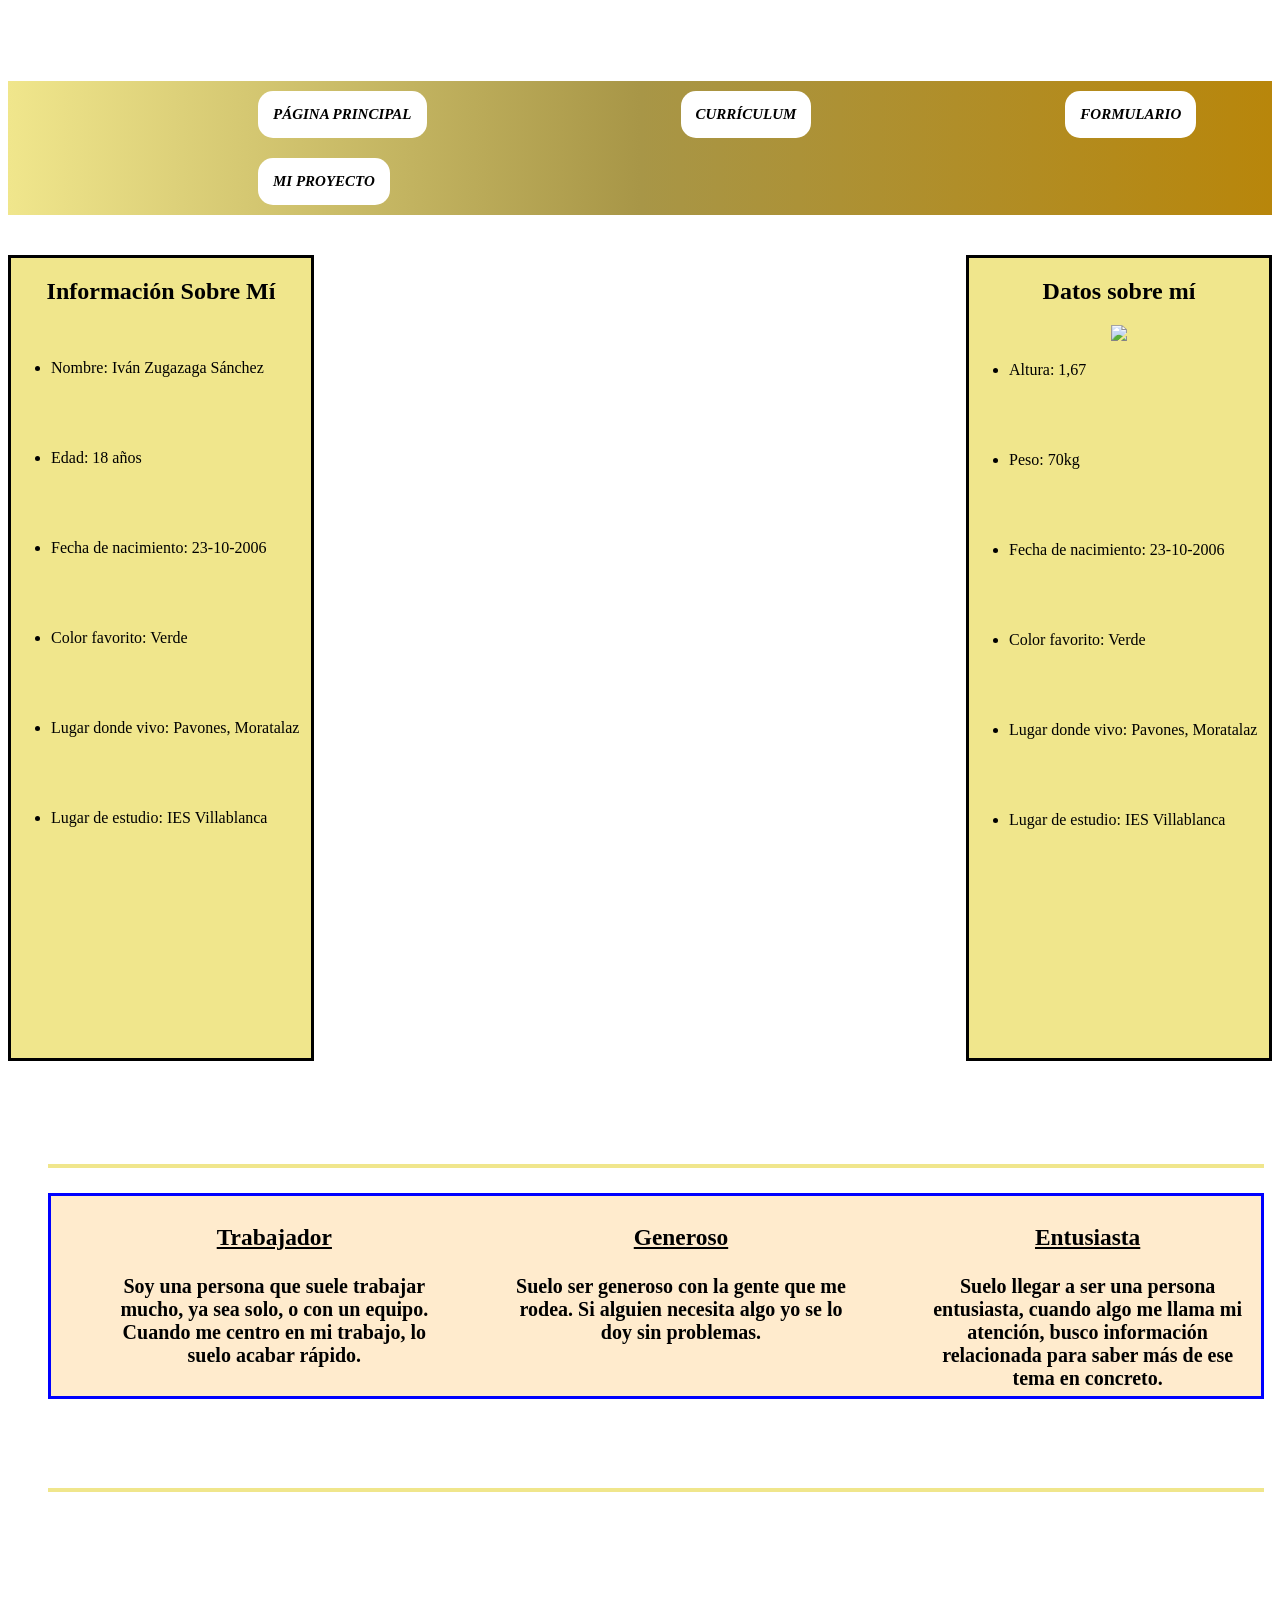
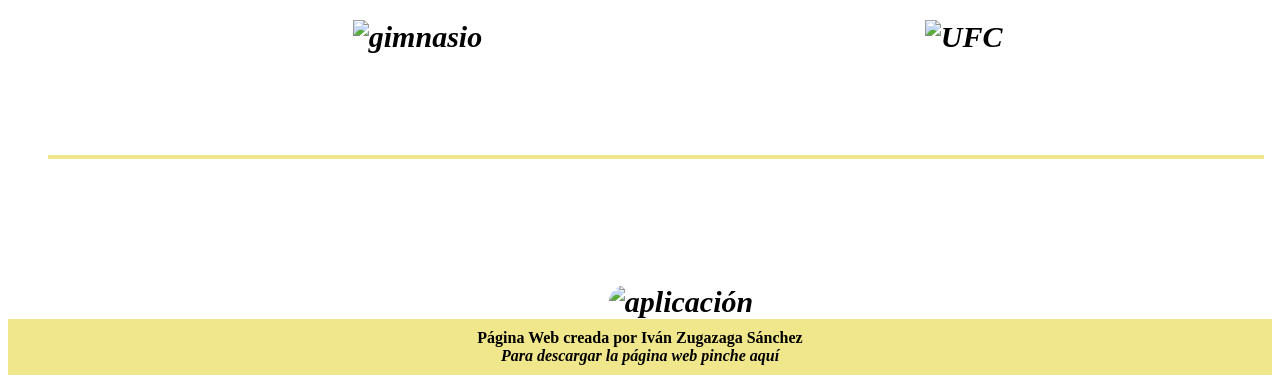
==== index.html @ 1c579524 "Add files via upload" ====
<!DOCTYPE html>
<html lang="es">
<head>
    <meta charset="UTF-8">
    <meta name="viewport" content="width=device-width, initial-scale=1.0">
    <title>Web Personal</title>
    <link rel="stylesheet" href="web.css">
</head>
<body>
    <header class="header1">Página Principal</header>

    <nav>
            <div class="boton">
                <a href="index.html">PÁGINA PRINCIPAL</a>
            </div>
            
            <div class="boton">
                <a href="curriculum.html">CURRÍCULUM</a>
            </div>

            <div class="boton">
                <a href="formulario.html">FORMULARIO</a>
            </div>

            <div class="boton">
                <a href="curriculum.html">MI PROYECTO</a>
            </div>
    </nav>

    <aside>
        <h1>Información Sobre Mí</h1>
        <img src="fotos/MAGOMEDOV_SHARA_02-01.avif" alt="">
        <ul class="lista">
            <li>Nombre: Iván Zugazaga Sánchez</li>
            <br>
            <br>
            <br>
            <br>
            <li>Edad: 18 años</li>
            <br>
            <br>
            <br>
            <br>
            <li>Fecha de nacimiento: 23-10-2006</li>
            <br>
            <br>
            <br>
            <br>
            <li>Color favorito: Verde</li>
            <br>
            <br>
            <br>
            <br>
            <li>Lugar donde vivo: Pavones, Moratalaz</li>
            <br>
            <br>
            <br>
            <br>
            <li>Lugar de estudio: IES Villablanca</li>
            <br>
            <br>
            <br>
            <br>
        </ul>
    </aside>

    <aside class="aside2">
        <h1>Datos sobre mí</h1>
        <img src="fotos/PEREIRA_ALEX.avif">
        <ul class="lista">
            <li>Altura: 1,67</li>
            <br>
            <br>
            <br>
            <br>
            <li>Peso: 70kg</li>
            <br>
            <br>
            <br>
            <br>
            <li>Fecha de nacimiento: 23-10-2006</li>
            <br>
            <br>
            <br>
            <br>
            <li>Color favorito: Verde</li>
            <br>
            <br>
            <br>
            <br>
            <li>Lugar donde vivo: Pavones, Moratalaz</li>
            <br>
            <br>
            <br>
            <br>
            <li>Lugar de estudio: IES Villablanca</li>
            <br>
            <br>
            <br>
            <br>
        </ul>
    </aside>
        <main>
            <h2>Tres características que me definen</h2>
            <hr>
            <section class="características">
                <article>
                    <h3>Trabajador</h3>
                    <p>Soy una persona que suele trabajar mucho, ya sea solo, o con un equipo. Cuando me centro en mi trabajo, lo suelo acabar rápido.</p>
                </article>

                <article>
                    <h3>Generoso</h3>
                    <p>Suelo ser generoso con la gente que me rodea. Si alguien necesita algo yo se lo doy sin problemas.<p>
                </article>

                <article>
                    <h3>Entusiasta</h3>
                    <p>Suelo llegar a ser una persona entusiasta, cuando algo me llama mi atención, busco información relacionada para saber más de ese tema en concreto.</p>
                </article>
            </section>
           
            <h2>Dos cosas que no dejaría de hacer</h2>
            <hr>
            <section class="actividad">
                <article>
                    <h3 class="articulo2">Ir al gimnasio</h3>
                    <a href="https://www.gimnasiomercurio.es/" target="_blank">
                        <img class="gimnasio" src="fotos/dsc0259.jpeg" alt="gimnasio" title="Gimnasio">  
                    </a>
                </article>

                <article>
                    <h3 class="articulo3">Ver la UFC</h3>
                    <a href="https://www.ufcespanol.com/" target="_blank">
                        <img class="ufc" src="fotos/channels4_profile.jpg" alt="UFC" title="UFC">  
                    </a>
                </article>
            </section>

            <h2>Aplicación que más utilizo</h2>
            <hr>
            <section class="aplicacion">
                <article>
                    <h3 class="articulo 4">La aplicación que más utilizo con frecuencia es Instagram</h3>
                    <a href="https://www.instagram.com/" target="_blank">
                        <img class="aplicacion" src="fotos/unnamed.png" alt="aplicación" title="Instagram">  
                    </a>
        </main>
            <footer>
                Página Web creada por Iván Zugazaga Sánchez
                <br>
                <a href="https://github.com/IvanEndricki/1EVAL_HT1EVAL_HTMLyCSS_APPWEB_2smrb_ivanzugazaga/tree/main" target="_blank">Para descargar la página web pinche aquí</a>
            </footer>
</body>
</html>
---- web.css ----
body{
    background-image: url(fotos/fondo2.webp);
    background-position: center;
    background-repeat: no-repeat;
    background-size: cover;
    background-attachment: fixed;
}

.header1{
    font-size: 50px;
    text-align: center;
    color: white;
    text-decoration: underline;
    font-style: italic;
    font-weight: bold;
}

nav{
    background: rgb(240,230,140);
    background: linear-gradient(90deg, rgba(240,230,140,1) 0%, rgba(168,150,71,1) 50%, rgba(184,134,11,1) 100%);
    margin-top: 15px;
}

.boton{
    background-color: white;
    width: max-content;
    border-radius: 15px;
    padding: 15px;
    font-size: 15px;
    margin-left: 250px;
    margin-top: 10px;
    margin-bottom: 10px;
    color: black;
    text-decoration: none;
}

.boton:hover{
    background-color: burlywood;
}

nav div{
    display: inline-block;
    padding: 20px;
    width: 24%;
    color: white;
    text-align: center;
}

a{
    outline: none;
    text-decoration: none;
}

a:link{
    color: black;
    font-weight: bold;
    font-style: italic;
}

a:visited{
    color: black;
    font-weight: bold;
    font-style: italic;
}

aside{
    background-color: khaki;
    color: black;
    float: left;
    width: 300px;
    height: 800px;
    margin-top: 40px;
    text-align: center;
    border: 3px black solid;
}

.lista{
    text-align: left;
}

main{
    float: left;
    margin-left: 40px;
    margin-top: 5px;
    font-weight: bold;
    text-align: center;
    color: white;
    font-weight: bold;
    font-size: 30px;
}

hr{
    border: 2px solid;
    color: khaki;
}

.características{
    column-count: 3;
    width: 1200px;
    height: 190px;
    float: left;
    margin-top: 10px;
    margin-bottom: 20px;
    background-color: blanchedalmond;
    padding: 5px;
    border: 3px blue solid;
    text-align: center;
    color: black;
    font-size: 20px;
}

article{
    display: inline-block;
    margin-left: 50px;
}

p{
    word-wrap: break-word;
    display: table-row;
    color: black;
}

.aside2{
    background-color: khaki;
    color: black;
    float: right;
    width: 300px;
    height: 800px;
    margin-top: 40px;
    text-align: center;
    margin-right: 0px;
    border: 3px black solid;
}

h3{
    font-weight: bold;
    text-decoration: underline;
}

.titulo2{
    text-align: center;
}

img.gimnasio{
    width: 220px;
    border: 3px white solid;
    margin-right: 300px;
}

.articulo2{
    margin-right: 300px;
}

img.ufc{
    width: 150px;
    border: 3px white solid;
}

h2{
    font-size: 35px;
}

img.aplicacion{
    width: 150px;
    border-radius: 50px;
    margin-top: 0px;
}

.articulo4{
    margin-right: 300px;
}

footer{
    font-weight: bold;
    clear: both;
    background-color: khaki;
    text-align: center;
    padding: 10px;
}

img.imagen{
    margin-top: 50px;
    width: 160px;
    border: 3px black solid;
    margin-left: 20px;
}

.section2{
    float: right;
    margin-left: 120px;
    margin-top: 20px;
    padding-right: 50px;
    margin-top: 60px;
}

.estudiante{
    text-decoration: none;
    text-align: left;
}

.telefono{
    list-style-image: url(fotos/Icono_telefono_compressed_resized\ \(3\).png);
    text-align: left;
}

.correo{
    list-style-image: url(fotos/95645_resized.png);
    text-align: left;
}
.pais{
    list-style-image: url(fotos/619_resized.png);
    text-align: left;
}

.main2{
    background-color: blanchedalmond;
    border: 3px black solid;
    margin-top: 40px;
    color: black;
    float: left;
    width: 1100px;
}

.información{
    float: right;
    margin-top: 50px;
}

.perfil{
    float: left;
    text-decoration: underline;
    margin-bottom: 15px;
}

.sobre-mí{
    background-color: darkgrey;
}

.párrafo1{
    float: left;
}

.formación{
    float: left;
}
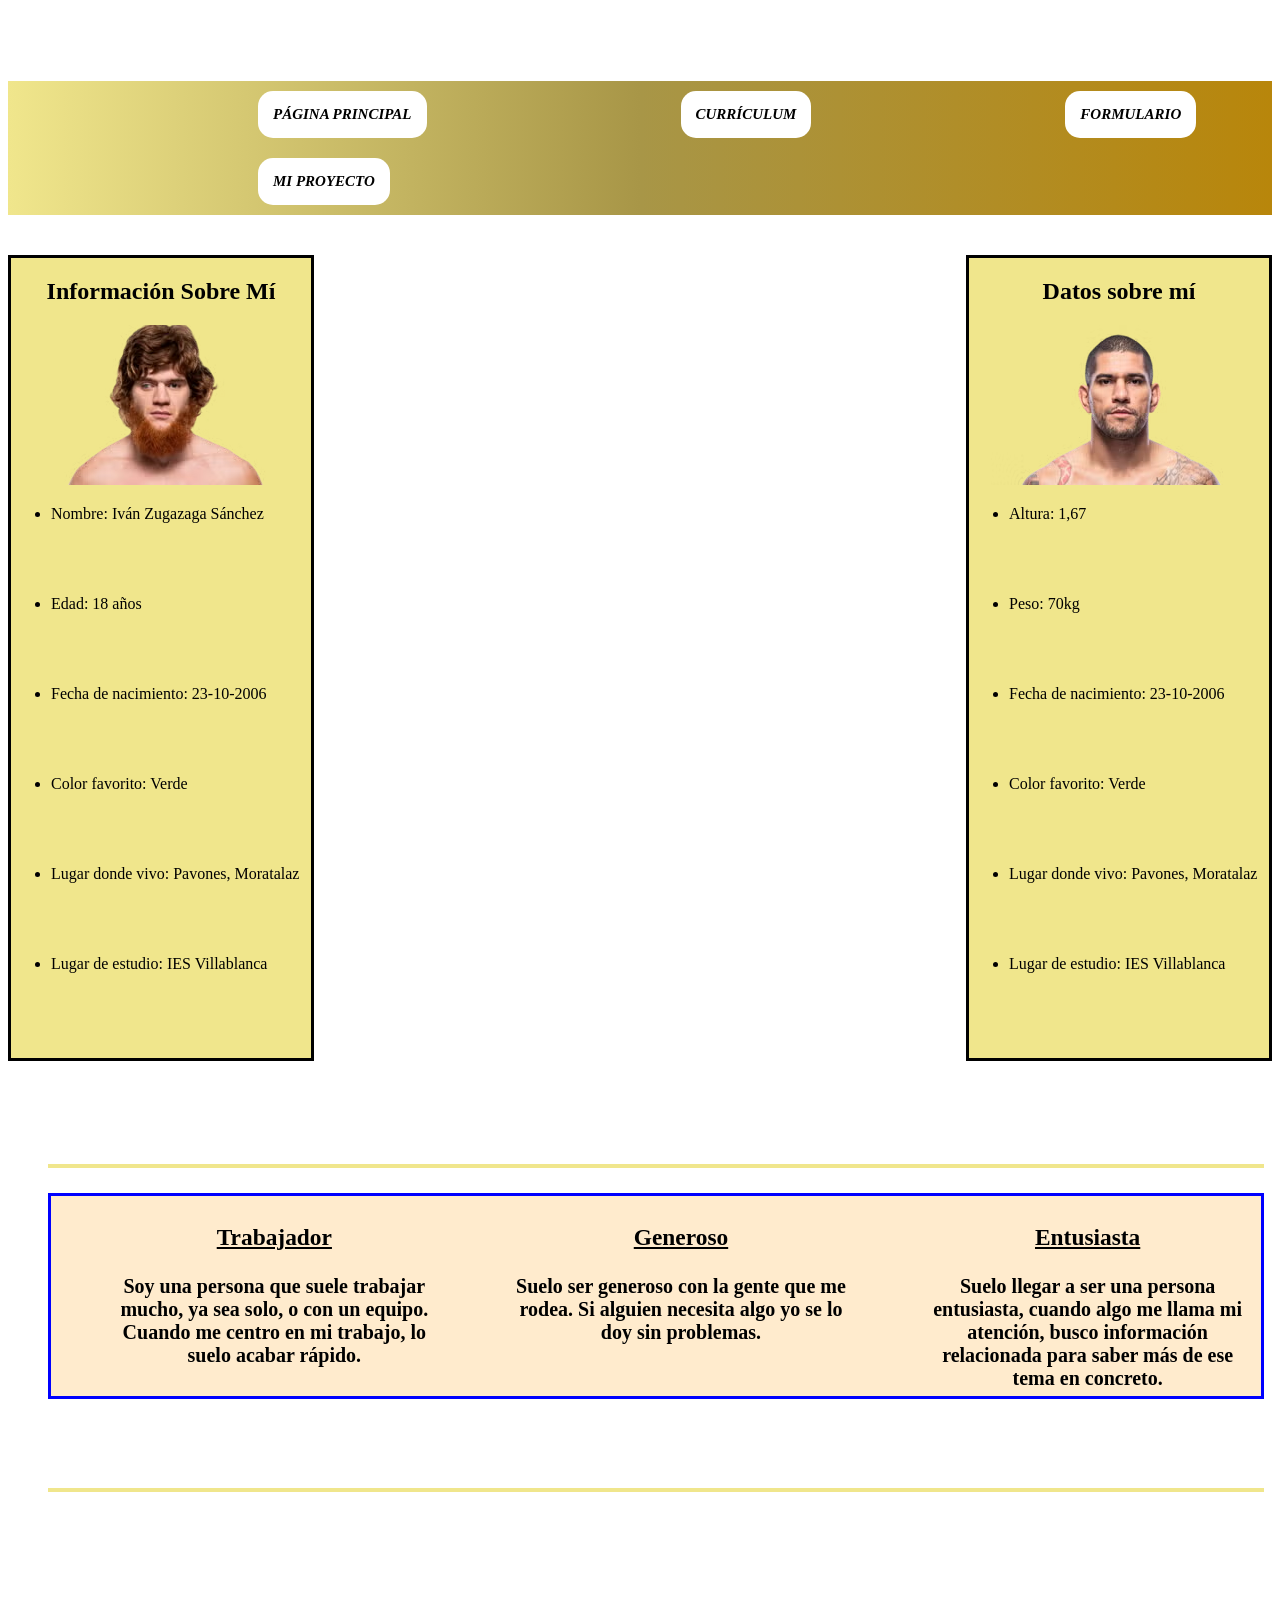
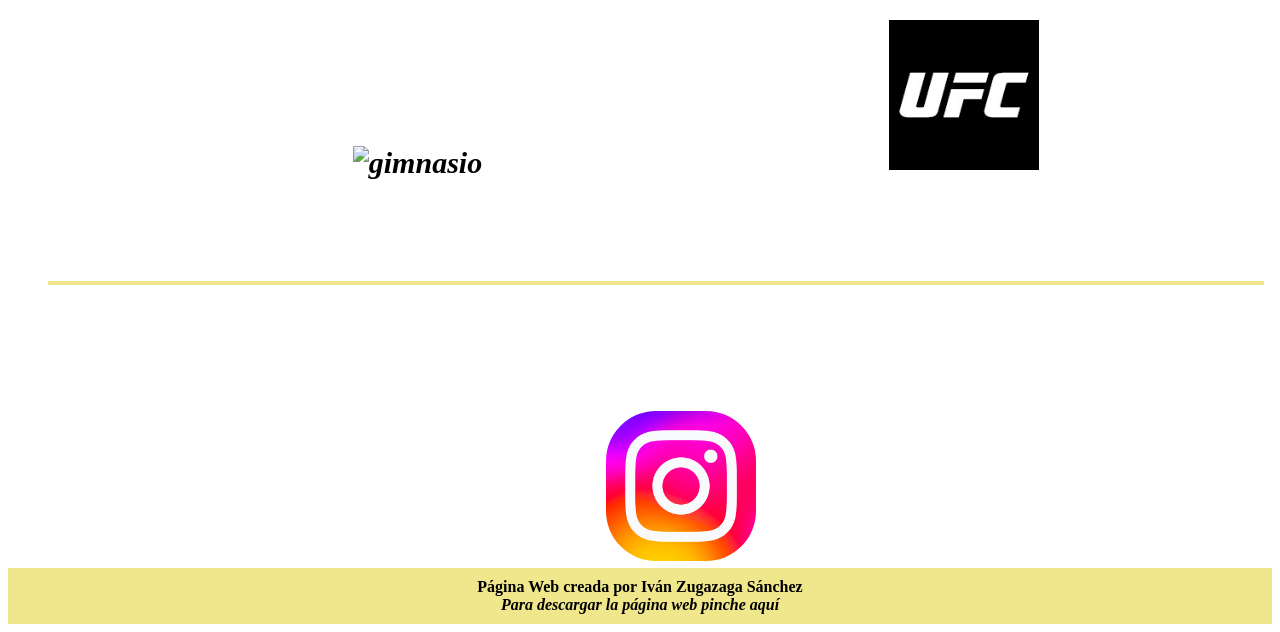
==== commit 7cc00085: "Web" ====
--- a/index.html
+++ b/index.html
@@ -1,35 +1,37 @@
 <!DOCTYPE html>
 <html lang="es">
+
 <head>
     <meta charset="UTF-8">
     <meta name="viewport" content="width=device-width, initial-scale=1.0">
     <title>Web Personal</title>
     <link rel="stylesheet" href="web.css">
 </head>
+
 <body>
     <header class="header1">Página Principal</header>
 
     <nav>
-            <div class="boton">
-                <a href="index.html">PÁGINA PRINCIPAL</a>
-            </div>
-            
-            <div class="boton">
-                <a href="curriculum.html">CURRÍCULUM</a>
-            </div>
+        <div class="boton">
+            <a href="index.html">PÁGINA PRINCIPAL</a>
+        </div>
 
-            <div class="boton">
-                <a href="formulario.html">FORMULARIO</a>
-            </div>
+        <div class="boton">
+            <a href="curriculum.html">CURRÍCULUM</a>
+        </div>
 
-            <div class="boton">
-                <a href="curriculum.html">MI PROYECTO</a>
-            </div>
+        <div class="boton">
+            <a href="formulario.html">FORMULARIO</a>
+        </div>
+
+        <div class="boton">
+            <a href="curriculum.html">MI PROYECTO</a>
+        </div>
     </nav>
 
     <aside>
         <h1>Información Sobre Mí</h1>
-        <img src="fotos/MAGOMEDOV_SHARA_02-01.avif" alt="">
+        <img src="MAGOMEDOV_SHARA_02-01.avif" alt="">
         <ul class="lista">
             <li>Nombre: Iván Zugazaga Sánchez</li>
             <br>
@@ -66,7 +68,7 @@
 
     <aside class="aside2">
         <h1>Datos sobre mí</h1>
-        <img src="fotos/PEREIRA_ALEX.avif">
+        <img src="PEREIRA_ALEX.avif">
         <ul class="lista">
             <li>Altura: 1,67</li>
             <br>
@@ -100,57 +102,62 @@
             <br>
         </ul>
     </aside>
-        <main>
-            <h2>Tres características que me definen</h2>
-            <hr>
-            <section class="características">
-                <article>
-                    <h3>Trabajador</h3>
-                    <p>Soy una persona que suele trabajar mucho, ya sea solo, o con un equipo. Cuando me centro en mi trabajo, lo suelo acabar rápido.</p>
-                </article>
+    <main>
+        <h2>Tres características que me definen</h2>
+        <hr>
+        <section class="características">
+            <article>
+                <h3>Trabajador</h3>
+                <p>Soy una persona que suele trabajar mucho, ya sea solo, o con un equipo. Cuando me centro en mi
+                    trabajo, lo suelo acabar rápido.</p>
+            </article>
 
-                <article>
-                    <h3>Generoso</h3>
-                    <p>Suelo ser generoso con la gente que me rodea. Si alguien necesita algo yo se lo doy sin problemas.<p>
-                </article>
+            <article>
+                <h3>Generoso</h3>
+                <p>Suelo ser generoso con la gente que me rodea. Si alguien necesita algo yo se lo doy sin problemas.
+                <p>
+            </article>
 
-                <article>
-                    <h3>Entusiasta</h3>
-                    <p>Suelo llegar a ser una persona entusiasta, cuando algo me llama mi atención, busco información relacionada para saber más de ese tema en concreto.</p>
-                </article>
-            </section>
-           
-            <h2>Dos cosas que no dejaría de hacer</h2>
-            <hr>
-            <section class="actividad">
-                <article>
-                    <h3 class="articulo2">Ir al gimnasio</h3>
-                    <a href="https://www.gimnasiomercurio.es/" target="_blank">
-                        <img class="gimnasio" src="fotos/dsc0259.jpeg" alt="gimnasio" title="Gimnasio">  
-                    </a>
-                </article>
+            <article>
+                <h3>Entusiasta</h3>
+                <p>Suelo llegar a ser una persona entusiasta, cuando algo me llama mi atención, busco información
+                    relacionada para saber más de ese tema en concreto.</p>
+            </article>
+        </section>
 
-                <article>
-                    <h3 class="articulo3">Ver la UFC</h3>
-                    <a href="https://www.ufcespanol.com/" target="_blank">
-                        <img class="ufc" src="fotos/channels4_profile.jpg" alt="UFC" title="UFC">  
-                    </a>
-                </article>
-            </section>
+        <h2>Dos cosas que no dejaría de hacer</h2>
+        <hr>
+        <section class="actividad">
+            <article>
+                <h3 class="articulo2">Ir al gimnasio</h3>
+                <a href="https://www.gimnasiomercurio.es/" target="_blank">
+                    <img class="gimnasio" src="dsc0259.jpeg" alt="gimnasio" title="Gimnasio">
+                </a>
+            </article>
 
-            <h2>Aplicación que más utilizo</h2>
-            <hr>
-            <section class="aplicacion">
-                <article>
-                    <h3 class="articulo 4">La aplicación que más utilizo con frecuencia es Instagram</h3>
-                    <a href="https://www.instagram.com/" target="_blank">
-                        <img class="aplicacion" src="fotos/unnamed.png" alt="aplicación" title="Instagram">  
-                    </a>
-        </main>
-            <footer>
-                Página Web creada por Iván Zugazaga Sánchez
-                <br>
-                <a href="https://github.com/IvanEndricki/1EVAL_HT1EVAL_HTMLyCSS_APPWEB_2smrb_ivanzugazaga/tree/main" target="_blank">Para descargar la página web pinche aquí</a>
-            </footer>
+            <article>
+                <h3 class="articulo3">Ver la UFC</h3>
+                <a href="https://www.ufcespanol.com/" target="_blank">
+                    <img class="ufc" src="channels4_profile.jpg" alt="UFC" title="UFC">
+                </a>
+            </article>
+        </section>
+
+        <h2>Aplicación que más utilizo</h2>
+        <hr>
+        <section class="aplicacion">
+            <article>
+                <h3 class="articulo 4">La aplicación que más utilizo con frecuencia es Instagram</h3>
+                <a href="https://www.instagram.com/" target="_blank">
+                    <img class="aplicacion" src="unnamed.png" alt="aplicación" title="Instagram">
+                </a>
+    </main>
+    <footer>
+        Página Web creada por Iván Zugazaga Sánchez
+        <br>
+        <a href="https://github.com/IvanEndricki/1EVAL_HT1EVAL_HTMLyCSS_APPWEB_2smrb_ivanzugazaga/tree/main"
+            target="_blank">Para descargar la página web pinche aquí</a>
+    </footer>
 </body>
+
 </html>
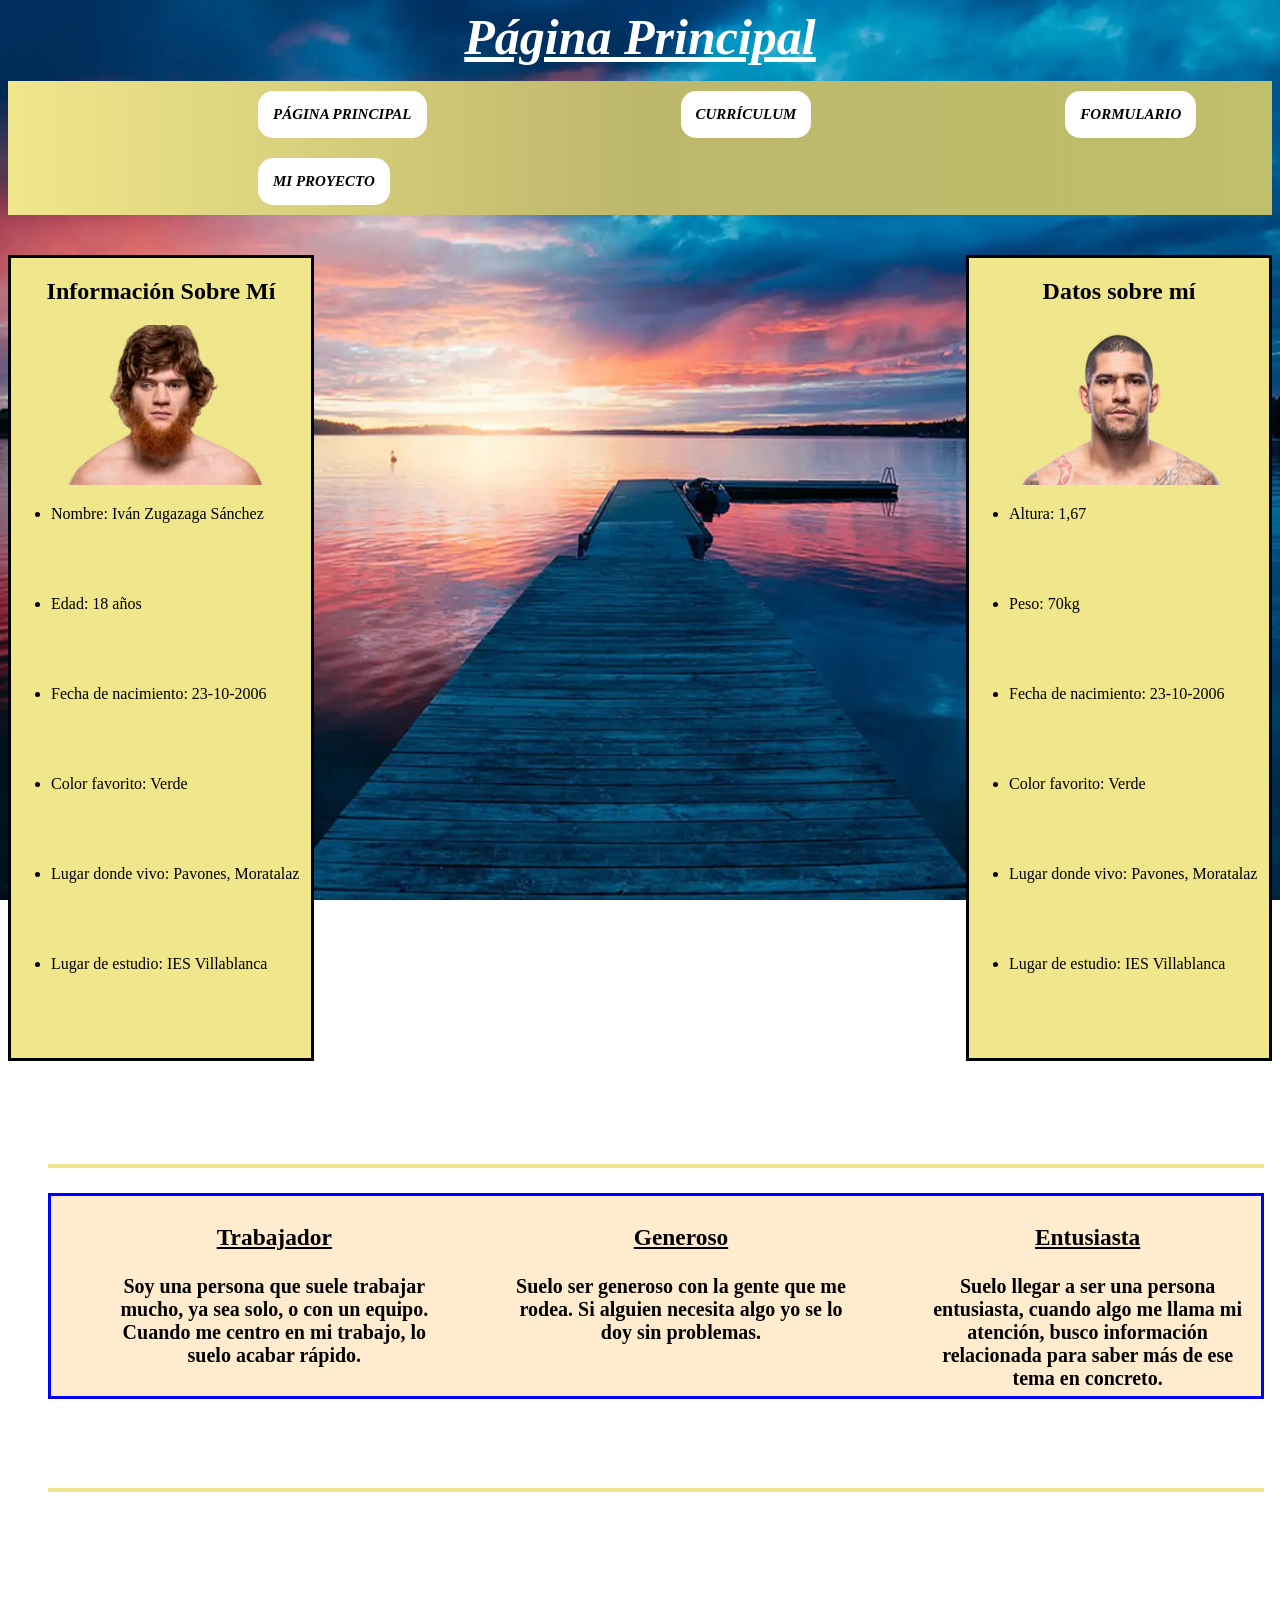
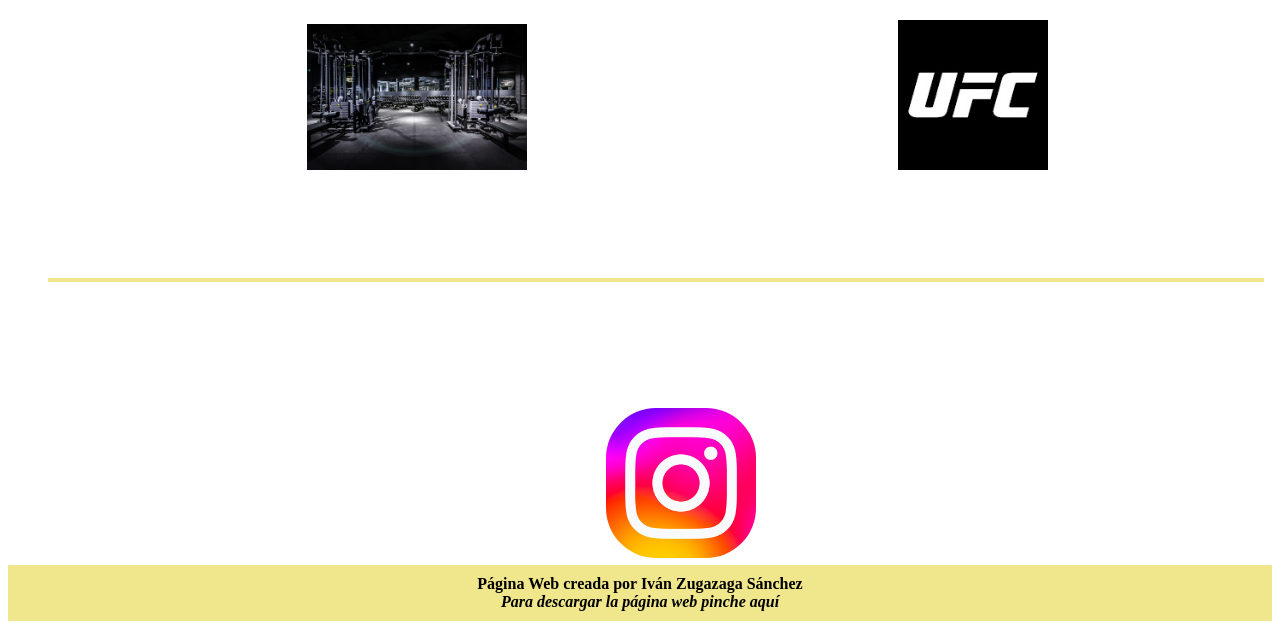
==== commit a74b8201: "Web" ====
--- a/index.html
+++ b/index.html
@@ -1,37 +1,35 @@
 <!DOCTYPE html>
 <html lang="es">
-
 <head>
     <meta charset="UTF-8">
     <meta name="viewport" content="width=device-width, initial-scale=1.0">
     <title>Web Personal</title>
     <link rel="stylesheet" href="web.css">
 </head>
-
 <body>
     <header class="header1">Página Principal</header>
 
     <nav>
-        <div class="boton">
-            <a href="index.html">PÁGINA PRINCIPAL</a>
-        </div>
+            <div class="boton">
+                <a href="index.html">PÁGINA PRINCIPAL</a>
+            </div>
+            
+            <div class="boton">
+                <a href="curriculum.html">CURRÍCULUM</a>
+            </div>
 
-        <div class="boton">
-            <a href="curriculum.html">CURRÍCULUM</a>
-        </div>
+            <div class="boton">
+                <a href="formulario.html">FORMULARIO</a>
+            </div>
 
-        <div class="boton">
-            <a href="formulario.html">FORMULARIO</a>
-        </div>
-
-        <div class="boton">
-            <a href="curriculum.html">MI PROYECTO</a>
-        </div>
+            <div class="boton">
+                <a href="curriculum.html">MI PROYECTO</a>
+            </div>
     </nav>
 
     <aside>
         <h1>Información Sobre Mí</h1>
-        <img src="MAGOMEDOV_SHARA_02-01.avif" alt="">
+        <img src="fotos/MAGOMEDOV_SHARA_02-01.avif" alt="">
         <ul class="lista">
             <li>Nombre: Iván Zugazaga Sánchez</li>
             <br>
@@ -68,7 +66,7 @@
 
     <aside class="aside2">
         <h1>Datos sobre mí</h1>
-        <img src="PEREIRA_ALEX.avif">
+        <img src="fotos/PEREIRA_ALEX.avif">
         <ul class="lista">
             <li>Altura: 1,67</li>
             <br>
@@ -102,62 +100,57 @@
             <br>
         </ul>
     </aside>
-    <main>
-        <h2>Tres características que me definen</h2>
-        <hr>
-        <section class="características">
-            <article>
-                <h3>Trabajador</h3>
-                <p>Soy una persona que suele trabajar mucho, ya sea solo, o con un equipo. Cuando me centro en mi
-                    trabajo, lo suelo acabar rápido.</p>
-            </article>
+        <main>
+            <h2>Tres características que me definen</h2>
+            <hr>
+            <section class="características">
+                <article>
+                    <h3>Trabajador</h3>
+                    <p>Soy una persona que suele trabajar mucho, ya sea solo, o con un equipo. Cuando me centro en mi trabajo, lo suelo acabar rápido.</p>
+                </article>
 
-            <article>
-                <h3>Generoso</h3>
-                <p>Suelo ser generoso con la gente que me rodea. Si alguien necesita algo yo se lo doy sin problemas.
-                <p>
-            </article>
+                <article>
+                    <h3>Generoso</h3>
+                    <p>Suelo ser generoso con la gente que me rodea. Si alguien necesita algo yo se lo doy sin problemas.<p>
+                </article>
 
-            <article>
-                <h3>Entusiasta</h3>
-                <p>Suelo llegar a ser una persona entusiasta, cuando algo me llama mi atención, busco información
-                    relacionada para saber más de ese tema en concreto.</p>
-            </article>
-        </section>
+                <article>
+                    <h3>Entusiasta</h3>
+                    <p>Suelo llegar a ser una persona entusiasta, cuando algo me llama mi atención, busco información relacionada para saber más de ese tema en concreto.</p>
+                </article>
+            </section>
+           
+            <h2>Dos cosas que no dejaría de hacer</h2>
+            <hr>
+            <section class="actividad">
+                <article>
+                    <h3 class="articulo2">Ir al gimnasio</h3>
+                    <a href="https://www.gimnasiomercurio.es/" target="_blank">
+                        <img class="gimnasio" src="fotos/dsc0259.jpeg" alt="gimnasio" title="Gimnasio">  
+                    </a>
+                </article>
 
-        <h2>Dos cosas que no dejaría de hacer</h2>
-        <hr>
-        <section class="actividad">
-            <article>
-                <h3 class="articulo2">Ir al gimnasio</h3>
-                <a href="https://www.gimnasiomercurio.es/" target="_blank">
-                    <img class="gimnasio" src="dsc0259.jpeg" alt="gimnasio" title="Gimnasio">
-                </a>
-            </article>
+                <article>
+                    <h3 class="articulo3">Ver la UFC</h3>
+                    <a href="https://www.ufcespanol.com/" target="_blank">
+                        <img class="ufc" src="fotos/channels4_profile.jpg" alt="UFC" title="UFC">  
+                    </a>
+                </article>
+            </section>
 
-            <article>
-                <h3 class="articulo3">Ver la UFC</h3>
-                <a href="https://www.ufcespanol.com/" target="_blank">
-                    <img class="ufc" src="channels4_profile.jpg" alt="UFC" title="UFC">
-                </a>
-            </article>
-        </section>
-
-        <h2>Aplicación que más utilizo</h2>
-        <hr>
-        <section class="aplicacion">
-            <article>
-                <h3 class="articulo 4">La aplicación que más utilizo con frecuencia es Instagram</h3>
-                <a href="https://www.instagram.com/" target="_blank">
-                    <img class="aplicacion" src="unnamed.png" alt="aplicación" title="Instagram">
-                </a>
-    </main>
-    <footer>
-        Página Web creada por Iván Zugazaga Sánchez
-        <br>
-        <a href="https://github.com/IvanEndricki/1EVAL_HT1EVAL_HTMLyCSS_APPWEB_2smrb_ivanzugazaga/tree/main"
-            target="_blank">Para descargar la página web pinche aquí</a>
-    </footer>
+            <h2>Aplicación que más utilizo</h2>
+            <hr>
+            <section class="aplicacion">
+                <article>
+                    <h3 class="articulo 4">La aplicación que más utilizo con frecuencia es Instagram</h3>
+                    <a href="https://www.instagram.com/" target="_blank">
+                        <img class="aplicacion" src="fotos/unnamed.png" alt="aplicación" title="Instagram">  
+                    </a>
+        </main>
+            <footer>
+                Página Web creada por Iván Zugazaga Sánchez
+                <br>
+                <a href="https://github.com/IvanEndricki/IvanEndricki.github.io" target="_blank">Para descargar la página web pinche aquí</a>
+            </footer>
 </body>
-
 </html>
--- a/web.css
+++ b/web.css
@@ -1,4 +1,4 @@
-body{
+body {
     background-image: url(fotos/fondo2.webp);
     background-position: center;
     background-repeat: no-repeat;
@@ -6,7 +6,7 @@
     background-attachment: fixed;
 }
 
-.header1{
+.header1 {
     font-size: 50px;
     text-align: center;
     color: white;
@@ -15,13 +15,13 @@
     font-weight: bold;
 }
 
-nav{
-    background: rgb(240,230,140);
-    background: linear-gradient(90deg, rgba(240,230,140,1) 0%, rgba(168,150,71,1) 50%, rgba(184,134,11,1) 100%);
+nav {
+    background: rgb(240, 230, 140);
+    background: linear-gradient(90deg, rgba(240, 230, 140, 1) 0%, rgba(189, 183, 107, 1) 50%, rgba(191, 191, 108, 1) 100%);
     margin-top: 15px;
 }
 
-.boton{
+.boton {
     background-color: white;
     width: max-content;
     border-radius: 15px;
@@ -34,11 +34,11 @@
     text-decoration: none;
 }
 
-.boton:hover{
+.boton:hover {
     background-color: burlywood;
 }
 
-nav div{
+nav div {
     display: inline-block;
     padding: 20px;
     width: 24%;
@@ -46,24 +46,24 @@
     text-align: center;
 }
 
-a{
+a {
     outline: none;
     text-decoration: none;
 }
 
-a:link{
+a:link {
     color: black;
     font-weight: bold;
     font-style: italic;
 }
 
-a:visited{
+a:visited {
     color: black;
     font-weight: bold;
     font-style: italic;
 }
 
-aside{
+aside {
     background-color: khaki;
     color: black;
     float: left;
@@ -74,11 +74,11 @@
     border: 3px black solid;
 }
 
-.lista{
-    text-align: left;
-}
-
-main{
+.lista {
+    text-align: left;
+}
+
+main {
     float: left;
     margin-left: 40px;
     margin-top: 5px;
@@ -89,12 +89,12 @@
     font-size: 30px;
 }
 
-hr{
+hr {
     border: 2px solid;
     color: khaki;
 }
 
-.características{
+.características {
     column-count: 3;
     width: 1200px;
     height: 190px;
@@ -109,18 +109,18 @@
     font-size: 20px;
 }
 
-article{
+article {
     display: inline-block;
     margin-left: 50px;
 }
 
-p{
+p {
     word-wrap: break-word;
     display: table-row;
     color: black;
 }
 
-.aside2{
+.aside2 {
     background-color: khaki;
     color: black;
     float: right;
@@ -132,45 +132,45 @@
     border: 3px black solid;
 }
 
-h3{
+h3 {
     font-weight: bold;
     text-decoration: underline;
 }
 
-.titulo2{
-    text-align: center;
-}
-
-img.gimnasio{
+.titulo2 {
+    text-align: center;
+}
+
+img.gimnasio {
     width: 220px;
     border: 3px white solid;
     margin-right: 300px;
 }
 
-.articulo2{
+.articulo2 {
     margin-right: 300px;
 }
 
-img.ufc{
+img.ufc {
     width: 150px;
     border: 3px white solid;
 }
 
-h2{
+h2 {
     font-size: 35px;
 }
 
-img.aplicacion{
+img.aplicacion {
     width: 150px;
     border-radius: 50px;
     margin-top: 0px;
 }
 
-.articulo4{
+.articulo4 {
     margin-right: 300px;
 }
 
-footer{
+footer {
     font-weight: bold;
     clear: both;
     background-color: khaki;
@@ -178,14 +178,14 @@
     padding: 10px;
 }
 
-img.imagen{
+img.imagen {
     margin-top: 50px;
     width: 160px;
     border: 3px black solid;
     margin-left: 20px;
 }
 
-.section2{
+.section2 {
     float: right;
     margin-left: 120px;
     margin-top: 20px;
@@ -193,26 +193,27 @@
     margin-top: 60px;
 }
 
-.estudiante{
+.estudiante {
     text-decoration: none;
     text-align: left;
 }
 
-.telefono{
+.telefono {
     list-style-image: url(fotos/Icono_telefono_compressed_resized\ \(3\).png);
     text-align: left;
 }
 
-.correo{
+.correo {
     list-style-image: url(fotos/95645_resized.png);
     text-align: left;
 }
-.pais{
+
+.pais {
     list-style-image: url(fotos/619_resized.png);
     text-align: left;
 }
 
-.main2{
+.main2 {
     background-color: blanchedalmond;
     border: 3px black solid;
     margin-top: 40px;
@@ -221,25 +222,25 @@
     width: 1100px;
 }
 
-.información{
+.información {
     float: right;
     margin-top: 50px;
 }
 
-.perfil{
+.perfil {
     float: left;
     text-decoration: underline;
     margin-bottom: 15px;
 }
 
-.sobre-mí{
+.sobre-mí {
     background-color: darkgrey;
 }
 
-.párrafo1{
-    float: left;
-}
-
-.formación{
+.párrafo1 {
+    float: left;
+}
+
+.formación {
     float: left;
 }
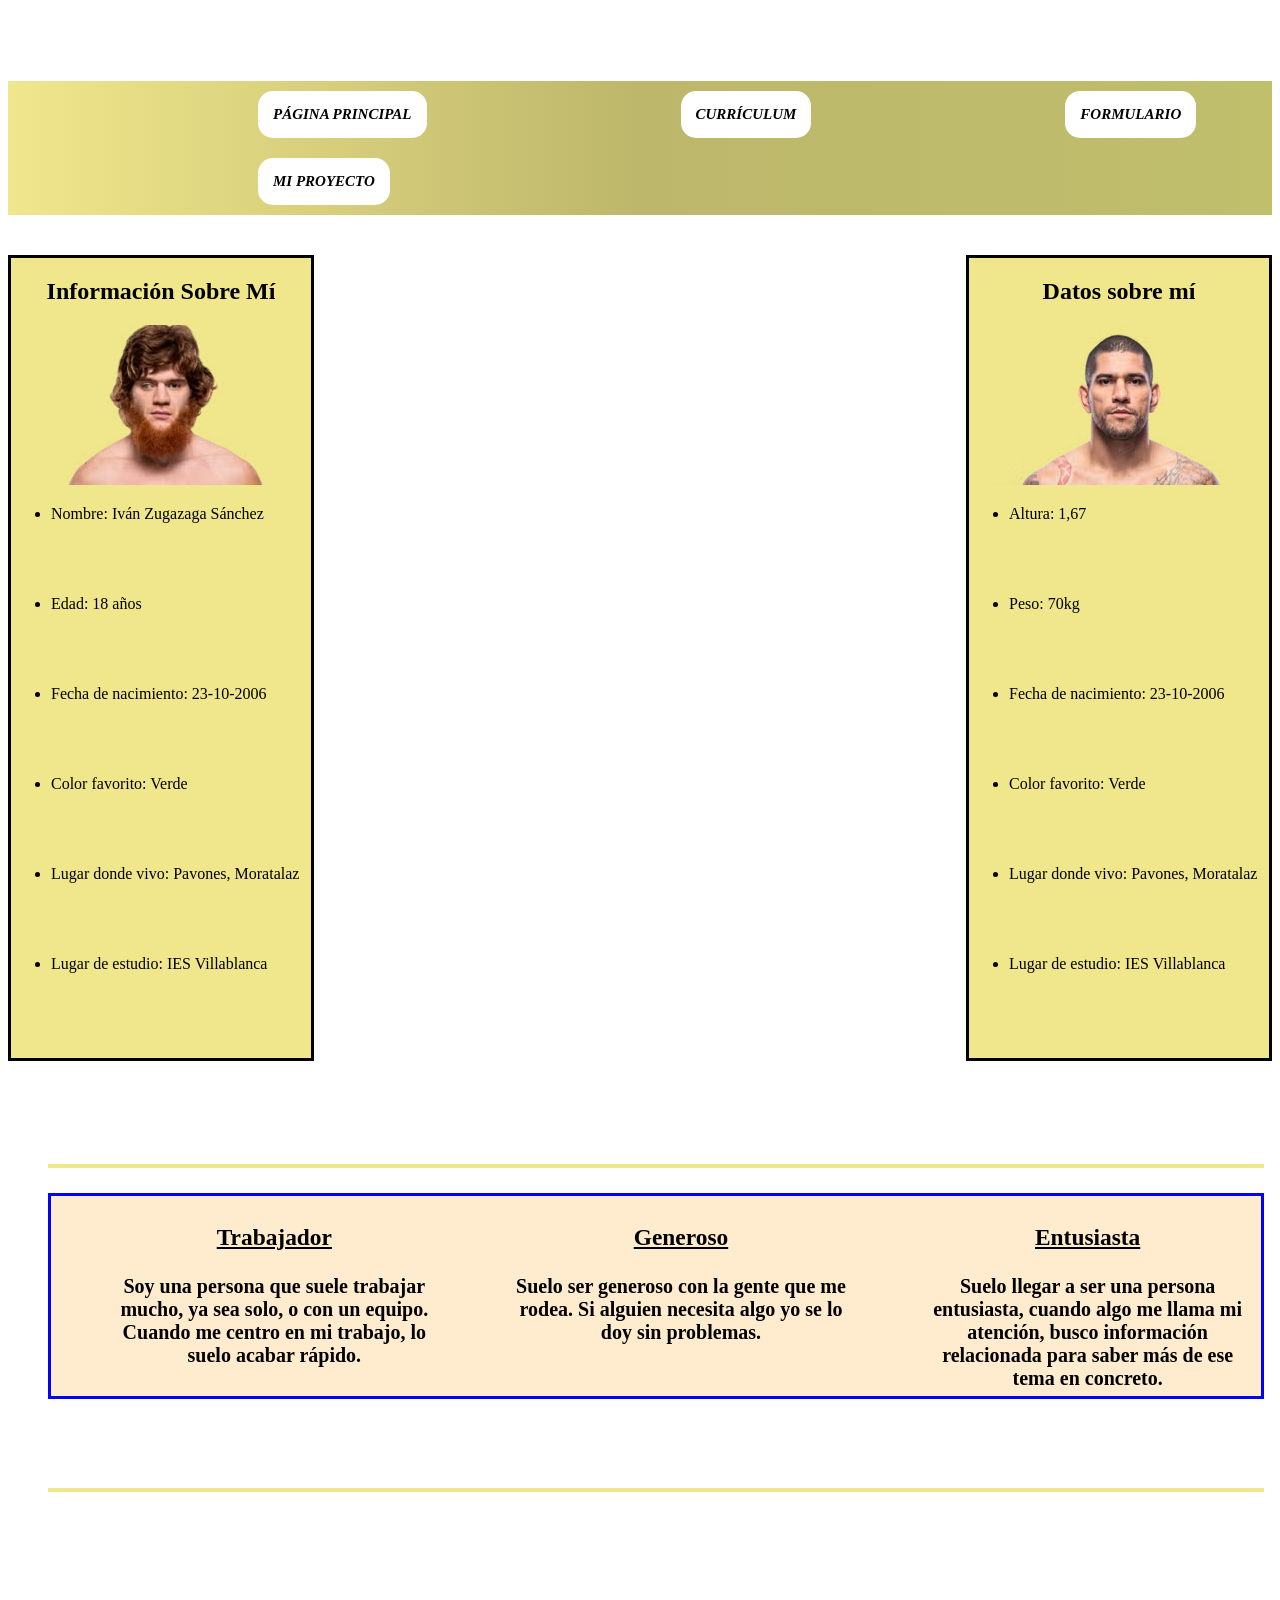
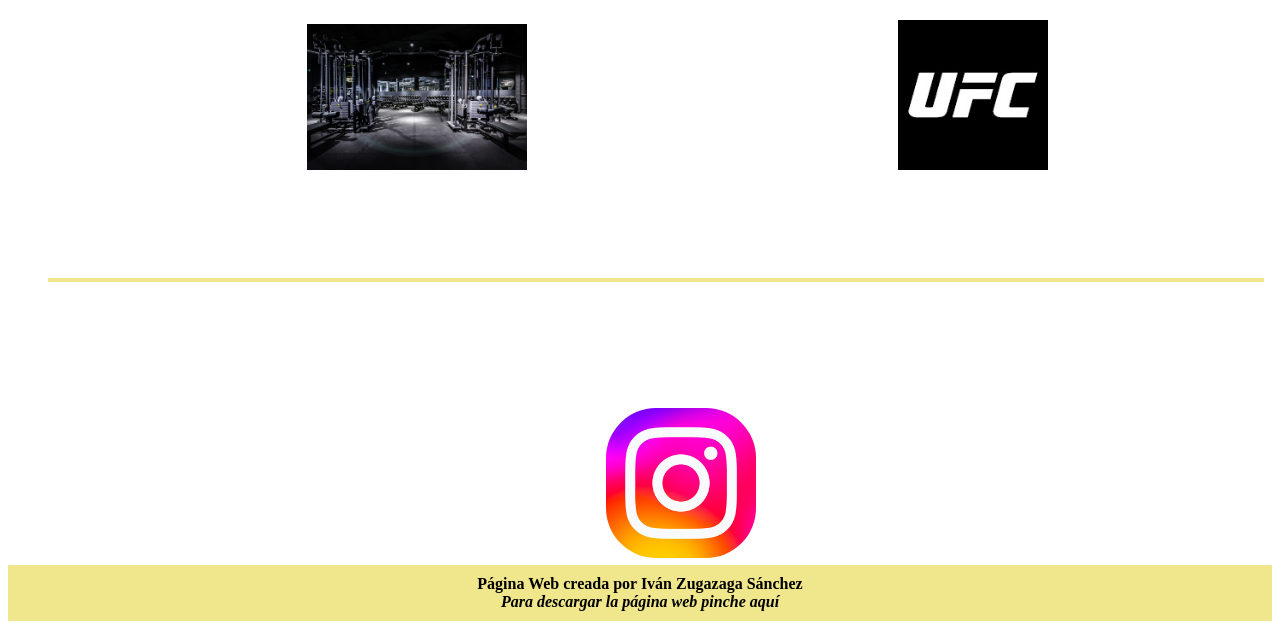
==== commit 43f81fb5: "Web" ====
--- a/index.html
+++ b/index.html
@@ -4,7 +4,7 @@
     <meta charset="UTF-8">
     <meta name="viewport" content="width=device-width, initial-scale=1.0">
     <title>Web Personal</title>
-    <link rel="stylesheet" href="web.css">
+    <link rel="stylesheet" href="estilos/web.css">
 </head>
 <body>
     <header class="header1">Página Principal</header>
--- a/estilos/web.css
+++ b/estilos/web.css
@@ -0,0 +1,246 @@
+body {
+    background-image: url(fotos/fondo2.webp);
+    background-position: center;
+    background-repeat: no-repeat;
+    background-size: cover;
+    background-attachment: fixed;
+}
+
+.header1 {
+    font-size: 50px;
+    text-align: center;
+    color: white;
+    text-decoration: underline;
+    font-style: italic;
+    font-weight: bold;
+}
+
+nav {
+    background: rgb(240, 230, 140);
+    background: linear-gradient(90deg, rgba(240, 230, 140, 1) 0%, rgba(189, 183, 107, 1) 50%, rgba(191, 191, 108, 1) 100%);
+    margin-top: 15px;
+}
+
+.boton {
+    background-color: white;
+    width: max-content;
+    border-radius: 15px;
+    padding: 15px;
+    font-size: 15px;
+    margin-left: 250px;
+    margin-top: 10px;
+    margin-bottom: 10px;
+    color: black;
+    text-decoration: none;
+}
+
+.boton:hover {
+    background-color: burlywood;
+}
+
+nav div {
+    display: inline-block;
+    padding: 20px;
+    width: 24%;
+    color: white;
+    text-align: center;
+}
+
+a {
+    outline: none;
+    text-decoration: none;
+}
+
+a:link {
+    color: black;
+    font-weight: bold;
+    font-style: italic;
+}
+
+a:visited {
+    color: black;
+    font-weight: bold;
+    font-style: italic;
+}
+
+aside {
+    background-color: khaki;
+    color: black;
+    float: left;
+    width: 300px;
+    height: 800px;
+    margin-top: 40px;
+    text-align: center;
+    border: 3px black solid;
+}
+
+.lista {
+    text-align: left;
+}
+
+main {
+    float: left;
+    margin-left: 40px;
+    margin-top: 5px;
+    font-weight: bold;
+    text-align: center;
+    color: white;
+    font-weight: bold;
+    font-size: 30px;
+}
+
+hr {
+    border: 2px solid;
+    color: khaki;
+}
+
+.características {
+    column-count: 3;
+    width: 1200px;
+    height: 190px;
+    float: left;
+    margin-top: 10px;
+    margin-bottom: 20px;
+    background-color: blanchedalmond;
+    padding: 5px;
+    border: 3px blue solid;
+    text-align: center;
+    color: black;
+    font-size: 20px;
+}
+
+article {
+    display: inline-block;
+    margin-left: 50px;
+}
+
+p {
+    word-wrap: break-word;
+    display: table-row;
+    color: black;
+}
+
+.aside2 {
+    background-color: khaki;
+    color: black;
+    float: right;
+    width: 300px;
+    height: 800px;
+    margin-top: 40px;
+    text-align: center;
+    margin-right: 0px;
+    border: 3px black solid;
+}
+
+h3 {
+    font-weight: bold;
+    text-decoration: underline;
+}
+
+.titulo2 {
+    text-align: center;
+}
+
+img.gimnasio {
+    width: 220px;
+    border: 3px white solid;
+    margin-right: 300px;
+}
+
+.articulo2 {
+    margin-right: 300px;
+}
+
+img.ufc {
+    width: 150px;
+    border: 3px white solid;
+}
+
+h2 {
+    font-size: 35px;
+}
+
+img.aplicacion {
+    width: 150px;
+    border-radius: 50px;
+    margin-top: 0px;
+}
+
+.articulo4 {
+    margin-right: 300px;
+}
+
+footer {
+    font-weight: bold;
+    clear: both;
+    background-color: khaki;
+    text-align: center;
+    padding: 10px;
+}
+
+img.imagen {
+    margin-top: 50px;
+    width: 160px;
+    border: 3px black solid;
+    margin-left: 20px;
+}
+
+.section2 {
+    float: right;
+    margin-left: 120px;
+    margin-top: 20px;
+    padding-right: 50px;
+    margin-top: 60px;
+}
+
+.estudiante {
+    text-decoration: none;
+    text-align: left;
+}
+
+.telefono {
+    list-style-image: url(fotos/Icono_telefono_compressed_resized\ \(3\).png);
+    text-align: left;
+}
+
+.correo {
+    list-style-image: url(fotos/95645_resized.png);
+    text-align: left;
+}
+
+.pais {
+    list-style-image: url(fotos/619_resized.png);
+    text-align: left;
+}
+
+.main2 {
+    background-color: blanchedalmond;
+    border: 3px black solid;
+    margin-top: 40px;
+    color: black;
+    float: left;
+    width: 1100px;
+}
+
+.información {
+    float: right;
+    margin-top: 50px;
+}
+
+.perfil {
+    float: left;
+    text-decoration: underline;
+    margin-bottom: 15px;
+}
+
+.sobre-mí {
+    background-color: darkgrey;
+}
+
+.párrafo1 {
+    float: left;
+}
+
+.formación {
+    float: left;
+}
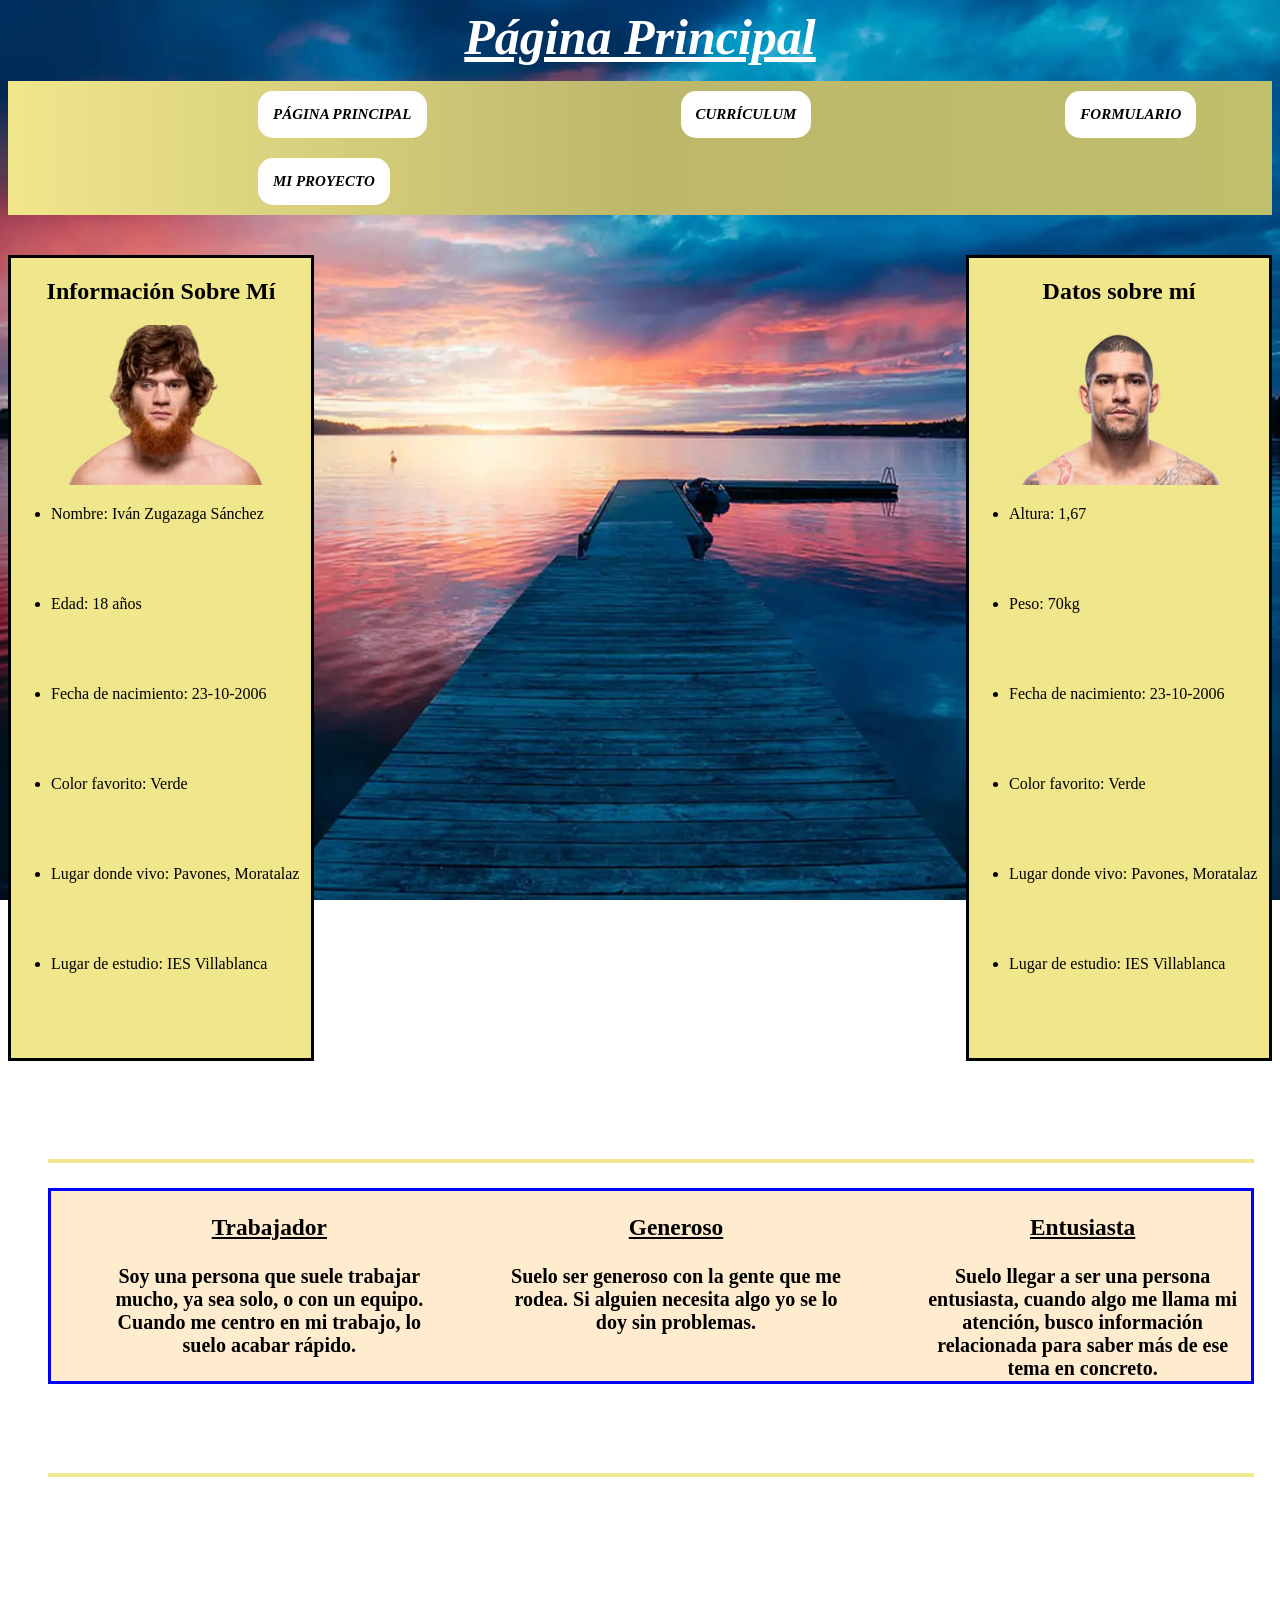
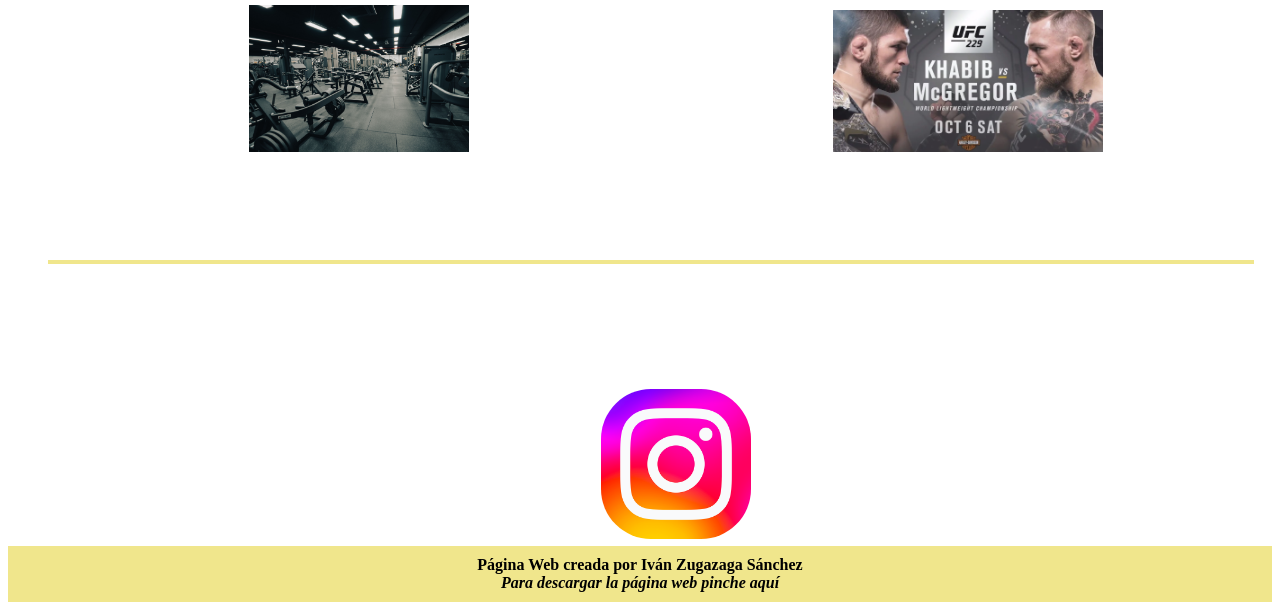
==== commit 2ec89e4e: "Web" ====
--- a/index.html
+++ b/index.html
@@ -126,14 +126,14 @@
                 <article>
                     <h3 class="articulo2">Ir al gimnasio</h3>
                     <a href="https://www.gimnasiomercurio.es/" target="_blank">
-                        <img class="gimnasio" src="fotos/dsc0259.jpeg" alt="gimnasio" title="Gimnasio">  
+                        <img class="gimnasio" src="fotos/lifter-crew-valencia-8.jpeg" alt="gimnasio" title="Gimnasio">  
                     </a>
                 </article>
 
                 <article>
                     <h3 class="articulo3">Ver la UFC</h3>
                     <a href="https://www.ufcespanol.com/" target="_blank">
-                        <img class="ufc" src="fotos/channels4_profile.jpg" alt="UFC" title="UFC">  
+                        <img class="ufc" src="fotos/UFC-229-Khabib-vs-McGregor-results.webp" alt="UFC" title="UFC">  
                     </a>
                 </article>
             </section>
--- a/estilos/web.css
+++ b/estilos/web.css
@@ -1,5 +1,5 @@
 body {
-    background-image: url(fotos/fondo2.webp);
+    background-image: url(../fotos/fondo2.webp);
     background-position: center;
     background-repeat: no-repeat;
     background-size: cover;
@@ -35,7 +35,7 @@
 }
 
 .boton:hover {
-    background-color: burlywood;
+    background-color: dodgerblue;
 }
 
 nav div {
@@ -81,7 +81,7 @@
 main {
     float: left;
     margin-left: 40px;
-    margin-top: 5px;
+    margin-top: 5;
     font-weight: bold;
     text-align: center;
     color: white;
@@ -102,7 +102,7 @@
     margin-top: 10px;
     margin-bottom: 20px;
     background-color: blanchedalmond;
-    padding: 5px;
+    padding: 5;
     border: 3px blue solid;
     text-align: center;
     color: black;
@@ -152,7 +152,7 @@
 }
 
 img.ufc {
-    width: 150px;
+    width: 270px;
     border: 3px white solid;
 }
 
@@ -193,23 +193,18 @@
     margin-top: 60px;
 }
 
-.estudiante {
-    text-decoration: none;
-    text-align: left;
-}
-
 .telefono {
-    list-style-image: url(fotos/Icono_telefono_compressed_resized\ \(3\).png);
+    list-style-image: url(../fotos/Icono_telefono_compressed_resized\ \(3\).png);
     text-align: left;
 }
 
 .correo {
-    list-style-image: url(fotos/95645_resized.png);
+    list-style-image: url(../fotos/95645_resized.png);
     text-align: left;
 }
 
 .pais {
-    list-style-image: url(fotos/619_resized.png);
+    list-style-image: url(../fotos/619_resized.png);
     text-align: left;
 }
 
@@ -219,7 +214,7 @@
     margin-top: 40px;
     color: black;
     float: left;
-    width: 1100px;
+    width: 1190px;
 }
 
 .información {
@@ -233,14 +228,64 @@
     margin-bottom: 15px;
 }
 
-.sobre-mí {
-    background-color: darkgrey;
-}
-
 .párrafo1 {
     float: left;
 }
 
 .formación {
     float: left;
-}+}
+
+fieldset{
+    background-color: cornsilk;
+    color: black;
+    border: 3px black solid;
+    border-radius: 10px;
+    font-size: 20px;
+    width: 900px;
+    text-align: left;
+}
+
+.encabezado{
+    background-color: khaki;
+    height: 230px;
+}
+
+.yo{
+    float: left;
+    padding-left: 25px;
+    text-decoration: underline;
+    font-style: italic;
+    margin-top: 10px;
+    margin-bottom: 20px;
+}
+
+.sobre-mí{
+    margin-bottom: 15px;
+    text-align: left;
+}
+
+.estudiante{
+    float: left;
+    padding-left: 25px;
+    margin-top: 15px;
+    text-decoration: none;
+}
+
+.educación{
+    float: left;
+    padding-left: 25px;
+    text-decoration: underline;
+    font-style: italic;
+    margin-top: 10px;
+}
+
+.estudios{
+    text-align: left;
+    margin-right: 100px;
+}
+
+.fecha_eso{
+    text-align: left;
+}
+
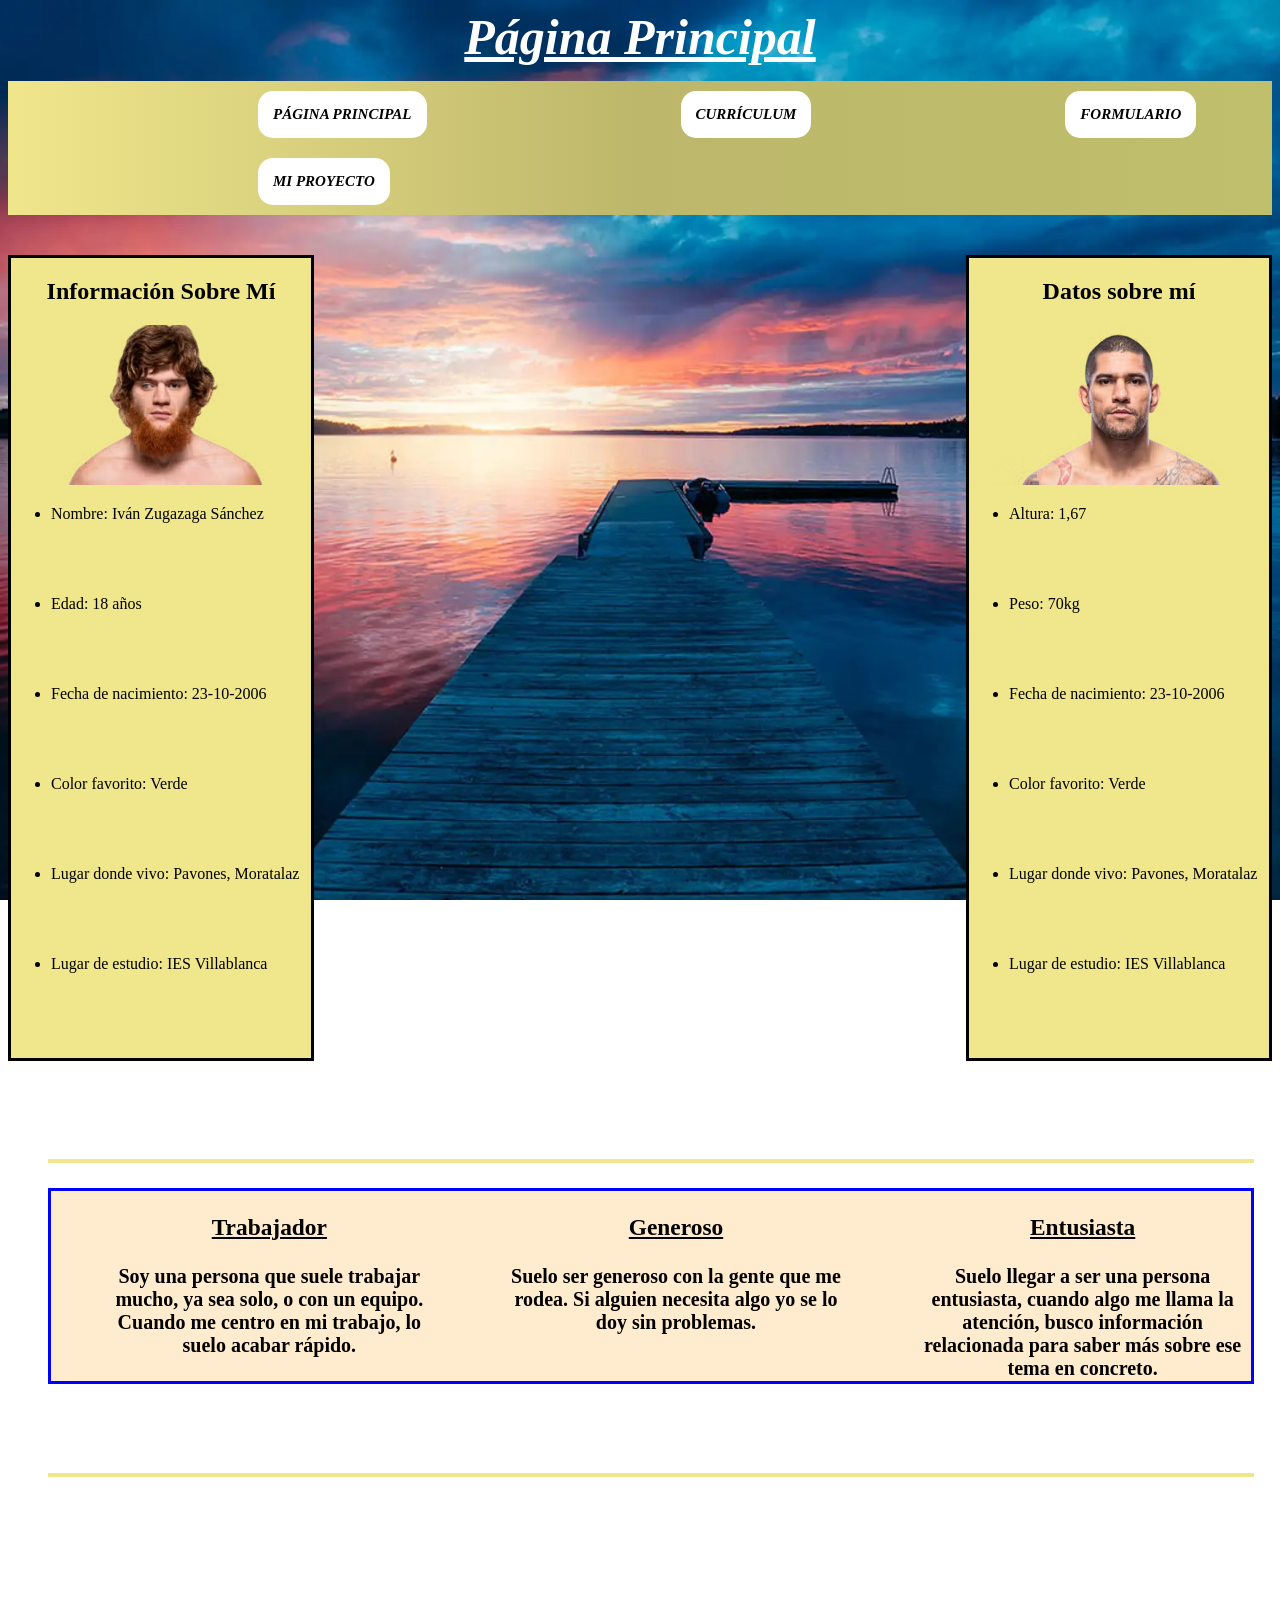
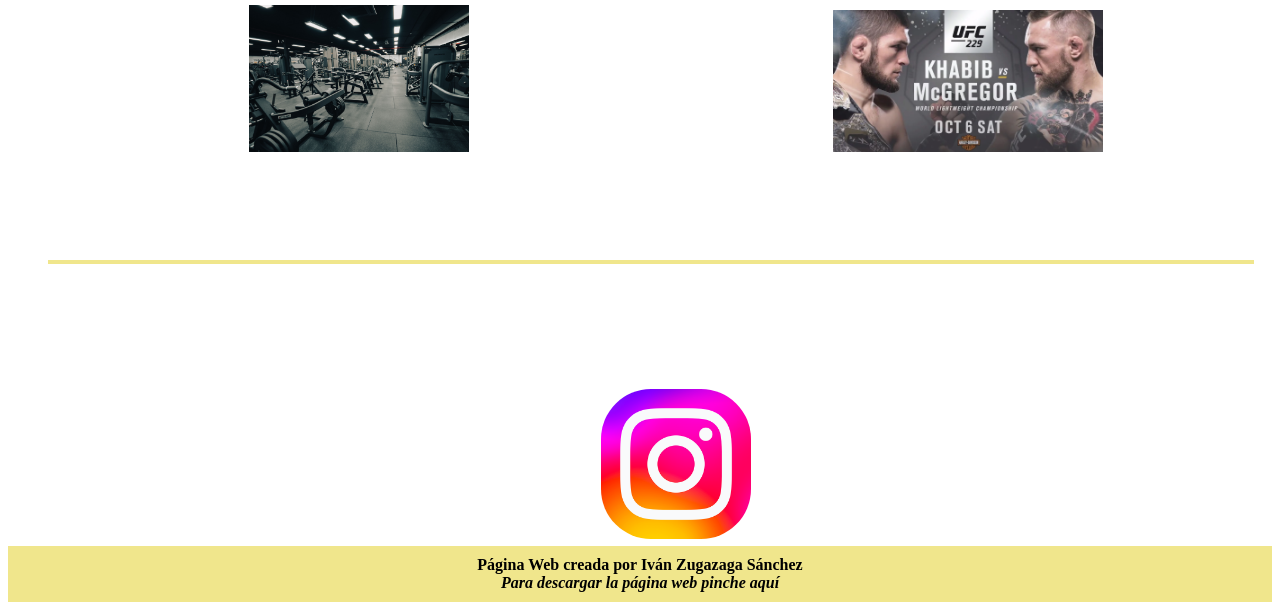
==== commit 32d08912: "Web" ====
--- a/index.html
+++ b/index.html
@@ -116,7 +116,7 @@
 
                 <article>
                     <h3>Entusiasta</h3>
-                    <p>Suelo llegar a ser una persona entusiasta, cuando algo me llama mi atención, busco información relacionada para saber más de ese tema en concreto.</p>
+                    <p>Suelo llegar a ser una persona entusiasta, cuando algo me llama la atención, busco información relacionada para saber más sobre ese tema en concreto.</p>
                 </article>
             </section>
            
--- a/estilos/web.css
+++ b/estilos/web.css
@@ -267,14 +267,15 @@
 
 .estudiante{
     float: left;
-    padding-left: 25px;
+    margin-left: 25px;
     margin-top: 15px;
     text-decoration: none;
 }
 
 .educación{
     float: left;
-    padding-left: 25px;
+    margin-left: 25px;
+    margin-right: 30px;
     text-decoration: underline;
     font-style: italic;
     margin-top: 10px;
@@ -282,10 +283,45 @@
 
 .estudios{
     text-align: left;
-    margin-right: 100px;
-}
-
-.fecha_eso{
-    text-align: left;
-}
-
+    margin-left: 25px;
+    font-size: 30px;
+    margin-top: 20px;
+}
+
+.proyectos{
+    float: left;
+    margin-left: 25px;
+    margin-right: 30px;
+    text-decoration: underline;
+    font-style: italic;
+    margin-top: 10px;
+}
+
+.proyecto_academico{
+    text-align: left;
+    margin-left: 25px;
+    font-size: 30px;
+}
+
+.nav_currículum{
+    background: blue;
+    background: linear-gradient(90deg, rgba(18, 82, 225, 1) 0%, rgba(13, 58, 158, 1) 50%, rgba(9, 41, 112, 1) 100%);
+    margin-top: 15px;
+}
+
+.boton_currículum{
+    background-color: white;
+    width: max-content;
+    border-radius: 15px;
+    padding: 15px;
+    font-size: 15px;
+    margin-left: 250px;
+    margin-top: 10px;
+    margin-bottom: 10px;
+    color: black;
+    text-decoration: none;
+}
+
+.boton_currículum:hover{
+    background-color: #c0c0c0;
+}
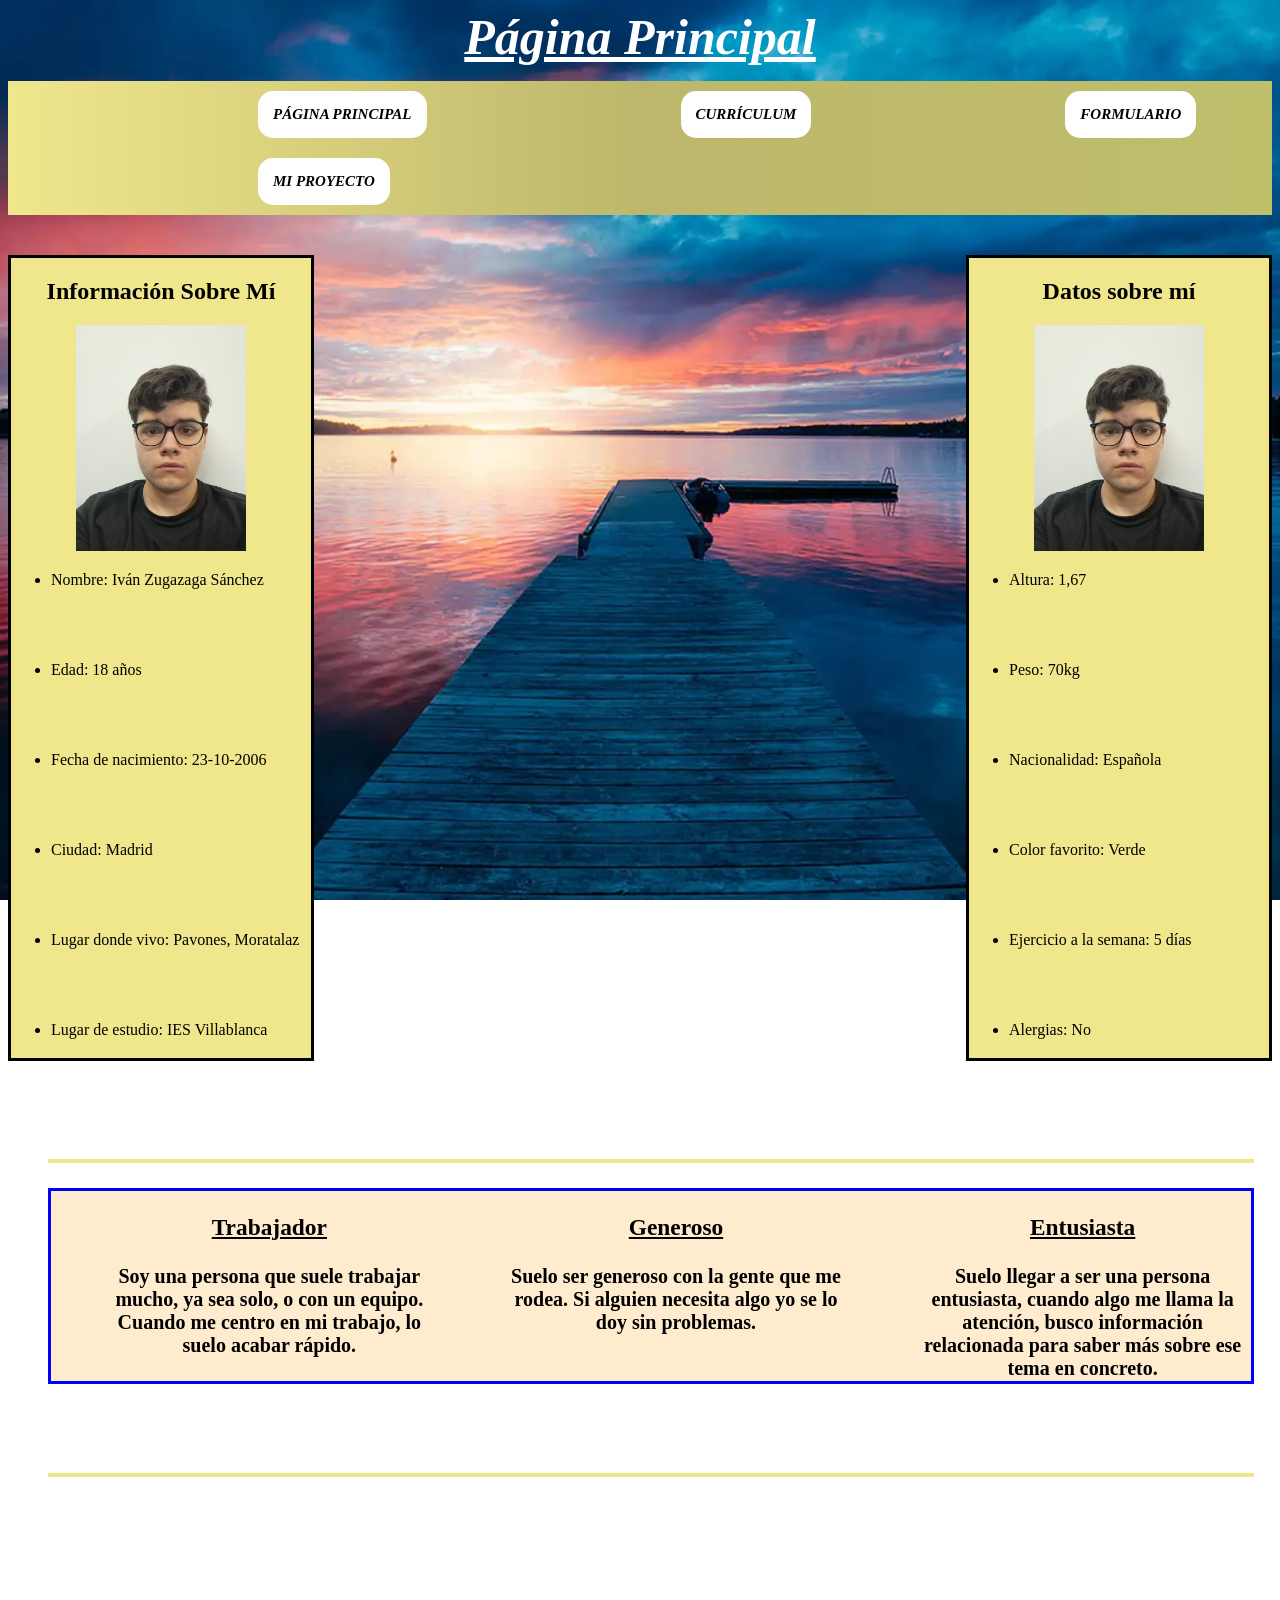
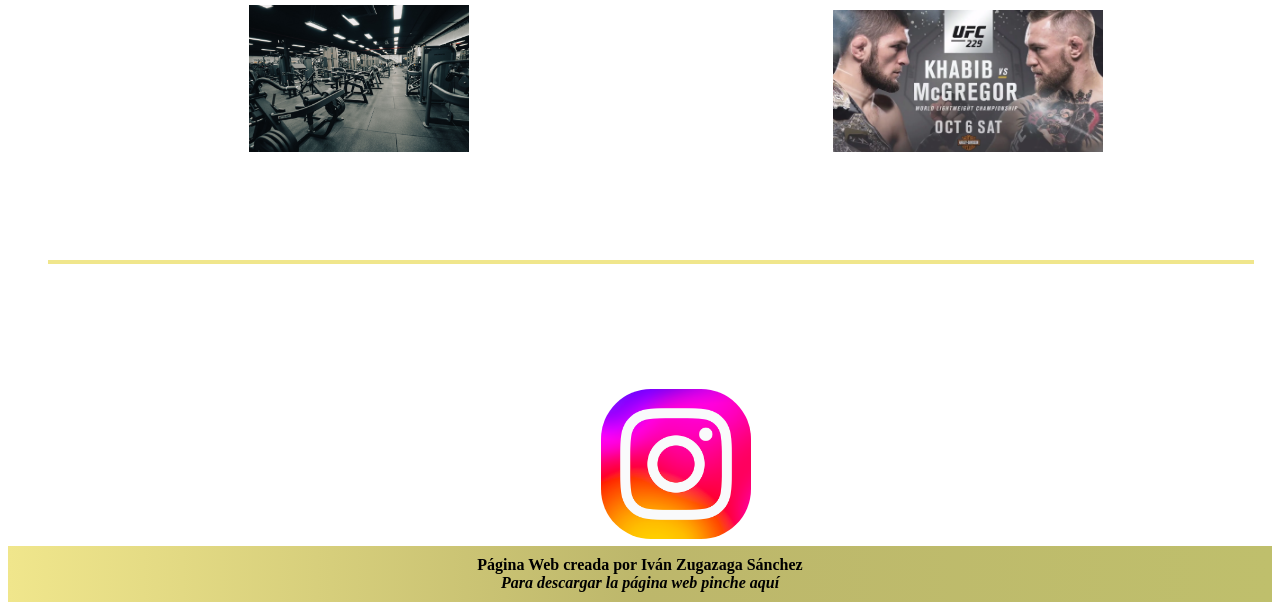
==== commit ab26f56a: "Web" ====
--- a/index.html
+++ b/index.html
@@ -23,13 +23,13 @@
             </div>
 
             <div class="boton">
-                <a href="curriculum.html">MI PROYECTO</a>
+                <a href="miproyecto.html">MI PROYECTO</a>
             </div>
     </nav>
 
-    <aside>
+    <aside class="aside1">
         <h1>Información Sobre Mí</h1>
-        <img src="fotos/MAGOMEDOV_SHARA_02-01.avif" alt="">
+        <img src="fotos/20250328_160009.jpg" alt="Foto">
         <ul class="lista">
             <li>Nombre: Iván Zugazaga Sánchez</li>
             <br>
@@ -46,7 +46,7 @@
             <br>
             <br>
             <br>
-            <li>Color favorito: Verde</li>
+            <li>Ciudad: Madrid</li>
             <br>
             <br>
             <br>
@@ -66,7 +66,7 @@
 
     <aside class="aside2">
         <h1>Datos sobre mí</h1>
-        <img src="fotos/PEREIRA_ALEX.avif">
+        <img src="fotos/20250328_160009.jpg" alt="FOto">
         <ul class="lista">
             <li>Altura: 1,67</li>
             <br>
@@ -78,7 +78,7 @@
             <br>
             <br>
             <br>
-            <li>Fecha de nacimiento: 23-10-2006</li>
+            <li>Nacionalidad: Española</li>
             <br>
             <br>
             <br>
@@ -88,12 +88,12 @@
             <br>
             <br>
             <br>
-            <li>Lugar donde vivo: Pavones, Moratalaz</li>
+            <li>Ejercicio a la semana: 5 días</li>
             <br>
             <br>
             <br>
             <br>
-            <li>Lugar de estudio: IES Villablanca</li>
+            <li>Alergias: No</li>
             <br>
             <br>
             <br>
@@ -122,7 +122,7 @@
            
             <h2>Dos cosas que no dejaría de hacer</h2>
             <hr>
-            <section class="actividad">
+            <section>
                 <article>
                     <h3 class="articulo2">Ir al gimnasio</h3>
                     <a href="https://www.gimnasiomercurio.es/" target="_blank">
@@ -131,7 +131,7 @@
                 </article>
 
                 <article>
-                    <h3 class="articulo3">Ver la UFC</h3>
+                    <h3>Ver la UFC</h3>
                     <a href="https://www.ufcespanol.com/" target="_blank">
                         <img class="ufc" src="fotos/UFC-229-Khabib-vs-McGregor-results.webp" alt="UFC" title="UFC">  
                     </a>
@@ -147,7 +147,7 @@
                         <img class="aplicacion" src="fotos/unnamed.png" alt="aplicación" title="Instagram">  
                     </a>
         </main>
-            <footer>
+            <footer class="footer_index">
                 Página Web creada por Iván Zugazaga Sánchez
                 <br>
                 <a href="https://github.com/IvanEndricki/IvanEndricki.github.io" target="_blank">Para descargar la página web pinche aquí</a>
--- a/estilos/web.css
+++ b/estilos/web.css
@@ -16,7 +16,6 @@
 }
 
 nav {
-    background: rgb(240, 230, 140);
     background: linear-gradient(90deg, rgba(240, 230, 140, 1) 0%, rgba(189, 183, 107, 1) 50%, rgba(191, 191, 108, 1) 100%);
     margin-top: 15px;
 }
@@ -63,7 +62,7 @@
     font-style: italic;
 }
 
-aside {
+.aside1 {
     background-color: khaki;
     color: black;
     float: left;
@@ -170,17 +169,17 @@
     margin-right: 300px;
 }
 
-footer {
+.footer_index {
     font-weight: bold;
     clear: both;
-    background-color: khaki;
+    background: linear-gradient(90deg, rgba(240, 230, 140, 1) 0%, rgba(189, 183, 107, 1) 50%, rgba(191, 191, 108, 1) 100%);
     text-align: center;
     padding: 10px;
 }
 
 img.imagen {
     margin-top: 50px;
-    width: 160px;
+    width: 110px;
     border: 3px black solid;
     margin-left: 20px;
 }
@@ -188,7 +187,6 @@
 .section2 {
     float: right;
     margin-left: 120px;
-    margin-top: 20px;
     padding-right: 50px;
     margin-top: 60px;
 }
@@ -209,10 +207,10 @@
 }
 
 .main2 {
-    background-color: blanchedalmond;
-    border: 3px black solid;
-    margin-top: 40px;
-    color: black;
+    background-color: darkblue;
+    border: 3px white solid;
+    margin-top: 40px;
+    color: white;
     float: left;
     width: 1190px;
 }
@@ -236,8 +234,8 @@
     float: left;
 }
 
-fieldset{
-    background-color: cornsilk;
+fieldset {
+    background-color: #ff5252;
     color: black;
     border: 3px black solid;
     border-radius: 10px;
@@ -246,12 +244,13 @@
     text-align: left;
 }
 
-.encabezado{
-    background-color: khaki;
+.encabezado {
+    background-color: #5564eb;
     height: 230px;
-}
-
-.yo{
+    color: white;
+}
+
+.yo {
     float: left;
     padding-left: 25px;
     text-decoration: underline;
@@ -260,56 +259,53 @@
     margin-bottom: 20px;
 }
 
-.sobre-mí{
+.sobre-mí {
     margin-bottom: 15px;
     text-align: left;
 }
 
-.estudiante{
+.estudiante {
     float: left;
     margin-left: 25px;
     margin-top: 15px;
     text-decoration: none;
 }
 
-.educación{
+.educación {
     float: left;
     margin-left: 25px;
-    margin-right: 30px;
-    text-decoration: underline;
-    font-style: italic;
-    margin-top: 10px;
-}
-
-.estudios{
+    text-decoration: underline;
+    font-style: italic;
+    margin-top: 10px;
+}
+
+.estudios {
     text-align: left;
     margin-left: 25px;
     font-size: 30px;
     margin-top: 20px;
 }
 
-.proyectos{
+.proyectos {
     float: left;
     margin-left: 25px;
-    margin-right: 30px;
-    text-decoration: underline;
-    font-style: italic;
-    margin-top: 10px;
-}
-
-.proyecto_academico{
+    text-decoration: underline;
+    font-style: italic;
+    margin-top: 10px;
+}
+
+.proyecto_academico {
     text-align: left;
     margin-left: 25px;
     font-size: 30px;
 }
 
-.nav_currículum{
-    background: blue;
+.nav_currículum {
     background: linear-gradient(90deg, rgba(18, 82, 225, 1) 0%, rgba(13, 58, 158, 1) 50%, rgba(9, 41, 112, 1) 100%);
     margin-top: 15px;
 }
 
-.boton_currículum{
+.boton_currículum {
     background-color: white;
     width: max-content;
     border-radius: 15px;
@@ -322,6 +318,156 @@
     text-decoration: none;
 }
 
-.boton_currículum:hover{
+.boton_currículum:hover {
     background-color: #c0c0c0;
+}
+
+.aside3 {
+    background-color: blue;
+    color: white;
+    float: left;
+    width: 300px;
+    height: 800px;
+    margin-top: 40px;
+    text-align: center;
+    border: 3px white solid;
+}
+
+.aside4 {
+    background-color: blue;
+    color: white;
+    float: right;
+    width: 300px;
+    height: 800px;
+    margin-top: 40px;
+    text-align: center;
+    margin-right: 0px;
+    border: 3px white solid;
+}
+
+.nav_formulario {
+    background: linear-gradient(90deg, rgba(244, 67, 54, 1) 0%, rgba(239, 53, 48, 1) 50%, rgba(183, 28, 28, 1) 100%);
+    margin-top: 15px;
+}
+
+.aside5 {
+    background-color: red;
+    color: white;
+    float: left;
+    width: 300px;
+    height: 800px;
+    margin-top: 40px;
+    text-align: center;
+    border: 3px white solid;
+
+}
+
+.aside6 {
+    background-color: red;
+    color: white;
+    float: right;
+    width: 300px;
+    height: 800px;
+    margin-top: 40px;
+    text-align: center;
+    margin-right: 0px;
+    border: 3px white solid;
+}
+
+.boton_formulario {
+    background-color: white;
+    width: max-content;
+    border-radius: 15px;
+    padding: 15px;
+    font-size: 15px;
+    margin-left: 250px;
+    margin-top: 10px;
+    margin-bottom: 10px;
+    color: black;
+    text-decoration: none;
+}
+
+.boton_formulario:hover {
+    background-color: gold;
+}
+
+.foto_layout {
+    width: 700px;
+    height: 700px;
+}
+
+.documentación {
+    font-size: 25px;
+}
+
+.layout {
+    background-color: grey;
+    width: 1195px;
+    border: 3px solid white;
+    margin-top: 40px;
+    border-radius: 10px;
+}
+
+.h2_layout {
+    color: black;
+    font-weight: bold;
+}
+
+.footer_currículum {
+    font-weight: bold;
+    clear: both;
+    background: linear-gradient(90deg, rgba(18, 82, 225, 1) 0%, rgba(13, 58, 158, 1) 50%, rgba(9, 41, 112, 1) 100%);
+    text-align: center;
+    padding: 10px;
+    color: white;
+}
+
+.footer_formulario {
+    font-weight: bold;
+    clear: both;
+    background: linear-gradient(90deg, rgba(244, 67, 54, 1) 0%, rgba(239, 53, 48, 1) 50%, rgba(183, 28, 28, 1) 100%);
+    text-align: center;
+    padding: 10px;
+    color: white;
+}
+
+.nav_proyecto {
+    background: linear-gradient(90deg, rgba(198, 198, 198, 1) 0%, rgba(130, 130, 130, 1) 50%, rgba(94, 94, 94, 1) 100%);
+    margin-top: 15px;
+}
+
+.footer_proyecto {
+    font-weight: bold;
+    clear: both;
+    background: linear-gradient(90deg, rgba(198, 198, 198, 1) 0%, rgba(130, 130, 130, 1) 50%, rgba(94, 94, 94, 1) 100%);
+    text-align: center;
+    padding: 10px;
+    color: white;
+}
+
+.aside7{
+    background-color: gray;
+    color: white;
+    float: left;
+    width: 300px;
+    height: 800px;
+    margin-top: 40px;
+    text-align: center;
+    border: 3px white solid;
+}
+
+.aside8{
+    background-color: gray;
+    color: white;
+    float: right;
+    width: 300px;
+    height: 800px;
+    margin-top: 40px;
+    text-align: center;
+    margin-right: 0px;
+    border: 3px white solid;
+}
+
+img{
+    width: 170px;
 }
